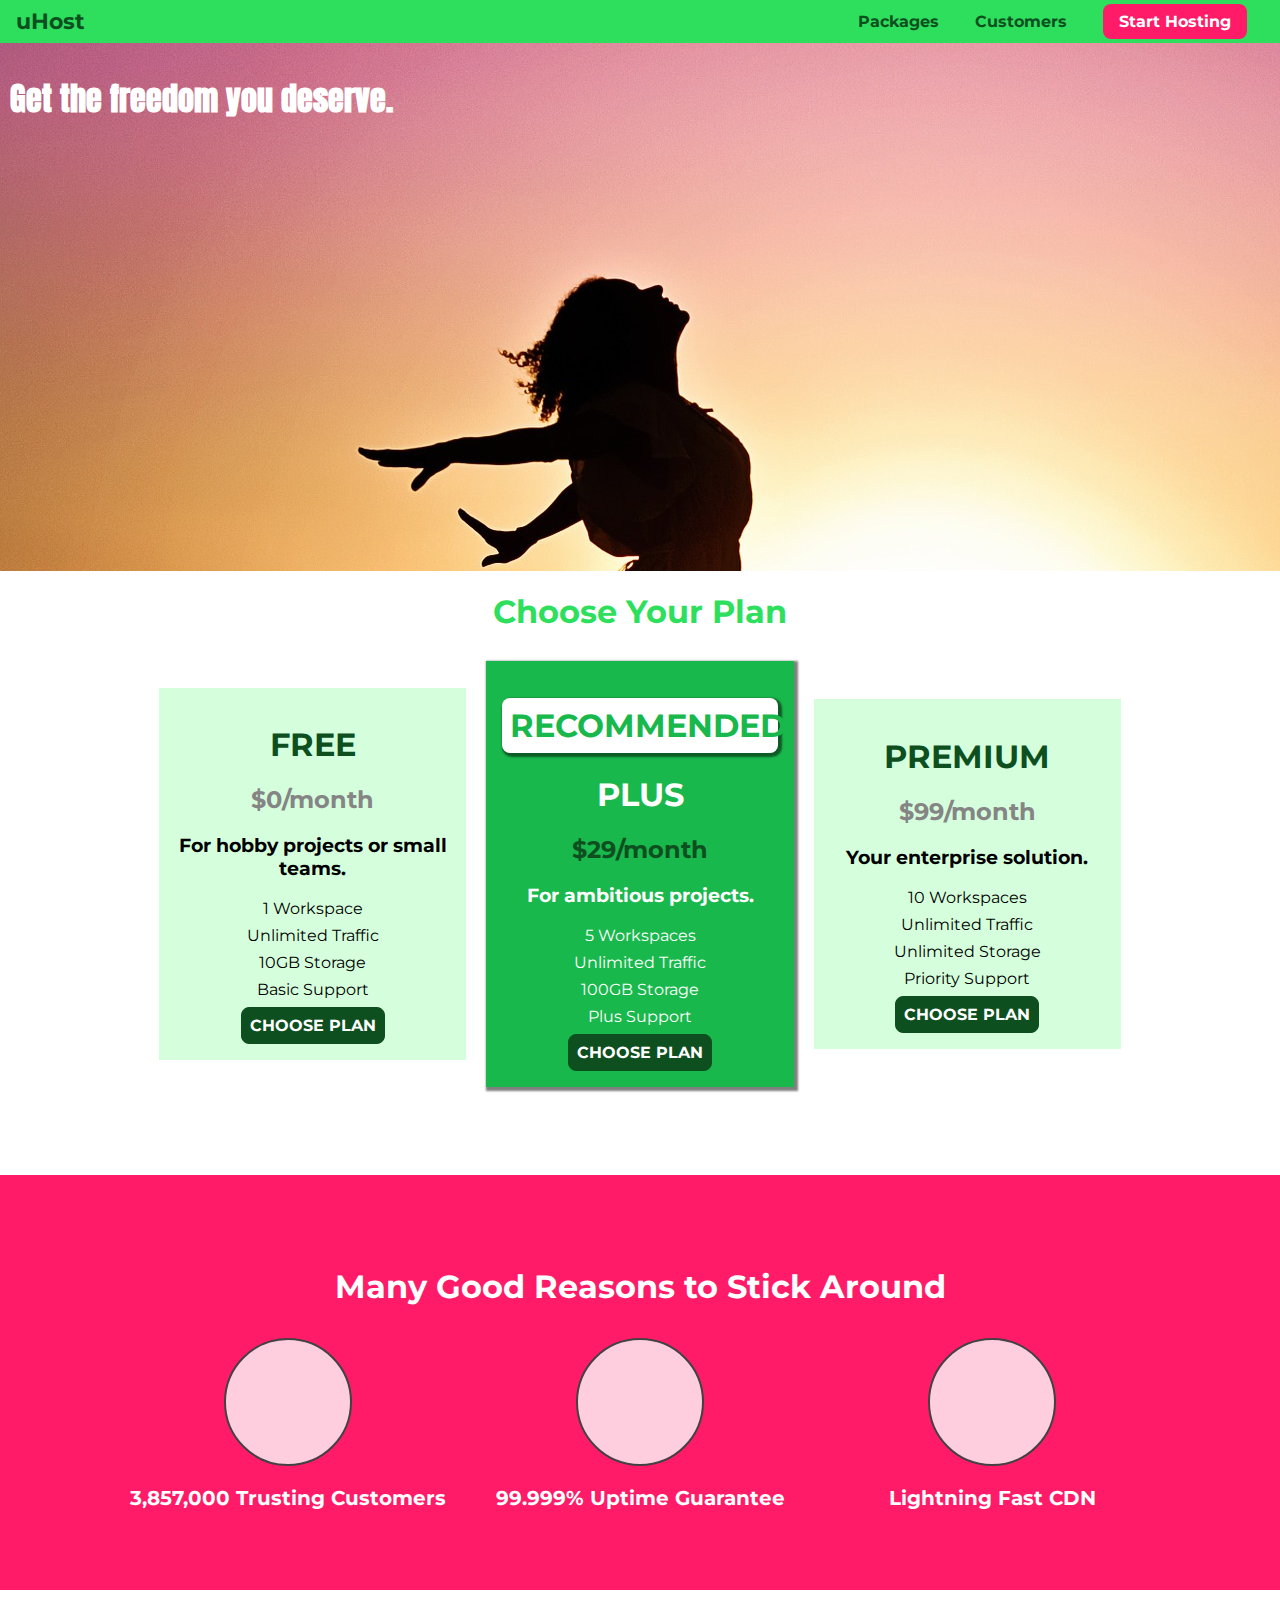
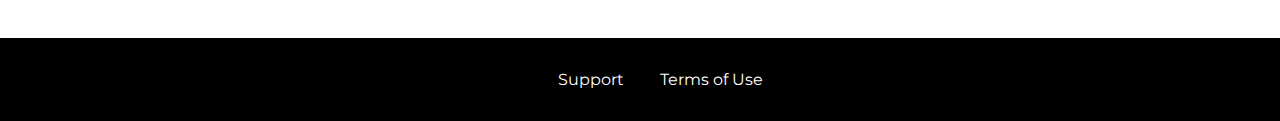
==== diving-deeper-02/index.html @ bc528eb3 "update" ====
<!DOCTYPE html>
<html lang="en">
  <head>
    <meta charset="UTF-8" />
    <meta http-equiv="X-UA-Compatible" content="ie=edge" />
    <title>uHost</title>
    <link rel="shortcut icon" href="favicon.png" />
    <link
      href="https://fonts.googleapis.com/css?family=Anton"
      rel="stylesheet"
    />
    <link
      href="https://fonts.googleapis.com/css?family=Montserrat:400,700"
      rel="stylesheet"
    />
    <link rel="stylesheet" href="shared.css" />
    <link rel="stylesheet" href="main.css" />
  </head>

  <body>
    <header class="main-header">
      <div>
        <a href="index.html" class="main-header__brand">
          uHost
        </a>
      </div>
      <nav class="main-nav">
        <ul class="main-nav__items">
          <li class="main-nav__item">
            <a href="packages/index.html">Packages</a>
          </li>
          <li class="main-nav__item">
            <a href="customers/index.html">Customers</a>
          </li class="main-nav__item">
          <li class="main-nav__item main-nav__item--cta">
            <a href="start-hosting/index.html">Start Hosting</a>
          </li>
        </ul>
      </nav>
    </header>

    <main>
      <section id="product-overview">
        <h1>Get the freedom you deserve.</h1>
      </section>
      <section id="plans">
        <h1 class="section-title">Choose Your Plan</h1>
        <div class="plan__list">
          <article class="plan">
              <h1 class="plan__title">FREE</h1>
              <h2 class="plan__price">$0/month</h2>
              <h3>For hobby projects or small teams.</h3>
              <ul class="plan__features">
                  <li class="plan__feature">1 Workspace</li>
                  <li class="plan__feature">Unlimited Traffic</li>
                  <li class="plan__feature">10GB Storage</li>
                  <li class="plan__feature">Basic Support</li>
              </ul>
              <div>
                  <button class="button">CHOOSE PLAN</button>
              </div>
          </article>
          <article class="plan plan--highlighted">
              <h1 class="plan__annotation">RECOMMENDED</h1>
              <h1 class="plan__title">PLUS</h1>
              <h2 class="plan__price">$29/month</h2>
              <h3>For ambitious projects.</h3>
              <ul class="plan__features">
                  <li class="plan__feature">5 Workspaces</li>
                  <li class="plan__feature">Unlimited Traffic</li>
                  <li class="plan__feature">100GB Storage</li>
                  <li class="plan__feature">Plus Support</li>
              </ul>
              <div>
                  <button class="button">CHOOSE PLAN</button>
              </div>
          </article>
          <article class="plan">
              <h1 class="plan__title">PREMIUM</h1>
              <h2 class="plan__price">$99/month</h2>
              <h3>Your enterprise solution.</h3>
              <ul class="plan__features">
                  <li class="plan__feature">10 Workspaces</li>
                  <li class="plan__feature">Unlimited Traffic</li>
                  <li class="plan__feature">Unlimited Storage</li>
                  <li class="plan__feature">Priority Support</li>
              </ul>
              <div>
                  <button class="button">CHOOSE PLAN</button>
              </div>
          </article>
      </div>
      </section>

      <section id="key-features">
        <h1 class="section-title">Many Good Reasons to Stick Around</h1>
        <ul class="key-feature__items">
            <li class="key-feature__item">
                <div class="key-feature__image">

                </div>
                <p class="key-feature__description">3,857,000 Trusting Customers</p>
            </li>
            <li class="key-feature__item">
                <div class="key-feature__image">

                </div>
                <p class="key-feature__description">99.999% Uptime Guarantee</p>
            </li>
            <li class="key-feature__item">
                <div class="key-feature__image">

                </div>
                <p class="key-feature__description">Lightning Fast CDN</p>
            </li>
        </ul>
    </section>
    </main>
    <footer class="main-footer">
      <nav>
          <ul class="main-footer__items">
              <li class="main-footer__item">
                  <a href="#">Support</a>
              </li>
              <li class="main-footer__item">
                  <a href="#">Terms of Use</a>
              </li>
          </ul>
      </nav>
  </footer>
  </body>
</html>
---- diving-deeper-02/shared.css ----
* {
  box-sizing: border-box;
}

body {
  font-family: "Montserrat", sans-serif;
  margin: 0;
}

.main-header {
  width: 100%;
  background: #2ddf5c;
  padding: 8px 16px;
}

.main-header > div {
  display: inline-block;
  vertical-align: middle;
}

.main-header__brand {
  color: #0e4f1f;
  text-decoration: none;
  font-weight: bold;
  font-size: 22px;
}

.main-nav {
  display: inline-block;
  text-align: right;
  width: calc(100% - 74px);
  vertical-align: middle;
}

.main-nav__items {
  margin: 0;
  padding: 0;
  list-style: none;
}

.main-nav__item {
  display: inline-block;
  margin: 0px 16px;
}

.main-nav__item a {
  text-decoration: none;
  color: #0e4f1f;
  font-weight: bold;
  padding: 3xp 0px;
}

.main-nav__item a:hover,
.main-nav__item a:active {
  color: white;
  border-bottom: 5px solid white;
}

.main-nav__item--cta a {
  color: white;
  background: #ff1b68;
  padding: 8px 16px;
  border-radius: 8px;
}

.main-nav__item--cta a:hover,
.main-nav__item--cta a:active {
  color: #ff1b68;
  background: white;
  border: none;
}

.main-footer {
  background: black;
  color: white;
  padding: 32px;
  margin-top: 48px;
}

.main-footer__items {
  margin: 0;
  list-style: none;
  text-align: center;
}

.main-footer__item {
  display: inline-block;
  margin: 0 16px;
}

.main-footer__item a {
  color: white;
  text-decoration: none;
}

.main-footer__item a:hover,
.main-footer__item a:active {
  color: #ccc;
}

.button {
  background: #0e4f1f;
  color: #fff;
  font: inherit;
  border: 1.5px solid #0e4f1f;
  padding: 8px;
  border-radius: 8px;
  font-weight: bold;
  cursor: pointer;
}

.button:hover,
.button:active {
  background: #fff;
  color: #0e4f1f;
}

.button:focus {
  outline: none;
}
---- diving-deeper-02/main.css ----
#product-overview {
  background: url("freedom.jpg");
  width: 100%;
  height: 528px;
  padding: 10px;
}

.section-title {
  color: #2ddf5c;
  text-align: center;
}

#product-overview h1 {
  color: white;
  font-family: "Anton", sans-serif;
}

.plan__list {
  width: 80%;
  margin: auto;
  text-align: center;
}

.plan {
  background: #d5ffdc;
  text-align: center;
  padding: 16px;
  margin: 8px;
  display: inline-block;
  width: 30%;
  vertical-align: middle;
}

.plan ul {
  list-style: none;
}

.plan--highlighted {
  background: #19b84c;
  color: white;
  box-shadow: 2px 2px 2px 2px rgba(0, 0, 0, 0.5);
}

.plan__annotation {
  background: white;
  color: #19b84c;
  padding: 8px;
  box-shadow: 2px 2px 2px 2px rgba(0, 0, 0, 0.5);
  border-radius: 8px;
}

.plan__title {
  color: #0e4f1f;
}

.plan__price {
  color: #858585;
}

.plan--highlighted .plan__title {
  color: #fff;
}

.plan--highlighted .plan__price {
  color: #0e4f1f;
}

.plan__features {
  list-style: none;
  margin: 0;
  padding: 0;
}

.plan__feature {
  margin: 8px 0px;
}

#key-features {
  background: #ff1b68;
  margin-top: 80px;
  padding: 60px;
}

#key-features > .section-title {
  color: white;
  margin: 32px;
}

.key-feature__items {
  list-style: none;
  margin: 0;
  padding: 0;
  text-align: center;
}

.key-feature__item {
  display: inline-block;
  width: 30%;
  vertical-align: top;
}

.key-feature__image {
  background: #ffcede;
  width: 128px;
  height: 128px;
  border: 2px solid #424242;
  border-radius: 50%;
  margin: 0 auto;
}

.key-feature__description {
  text-align: center;
  font-weight: bold;
  color: #fff;
  font-size: 20px;
}

/* h1 {
    font-family: sans-serif;
} */
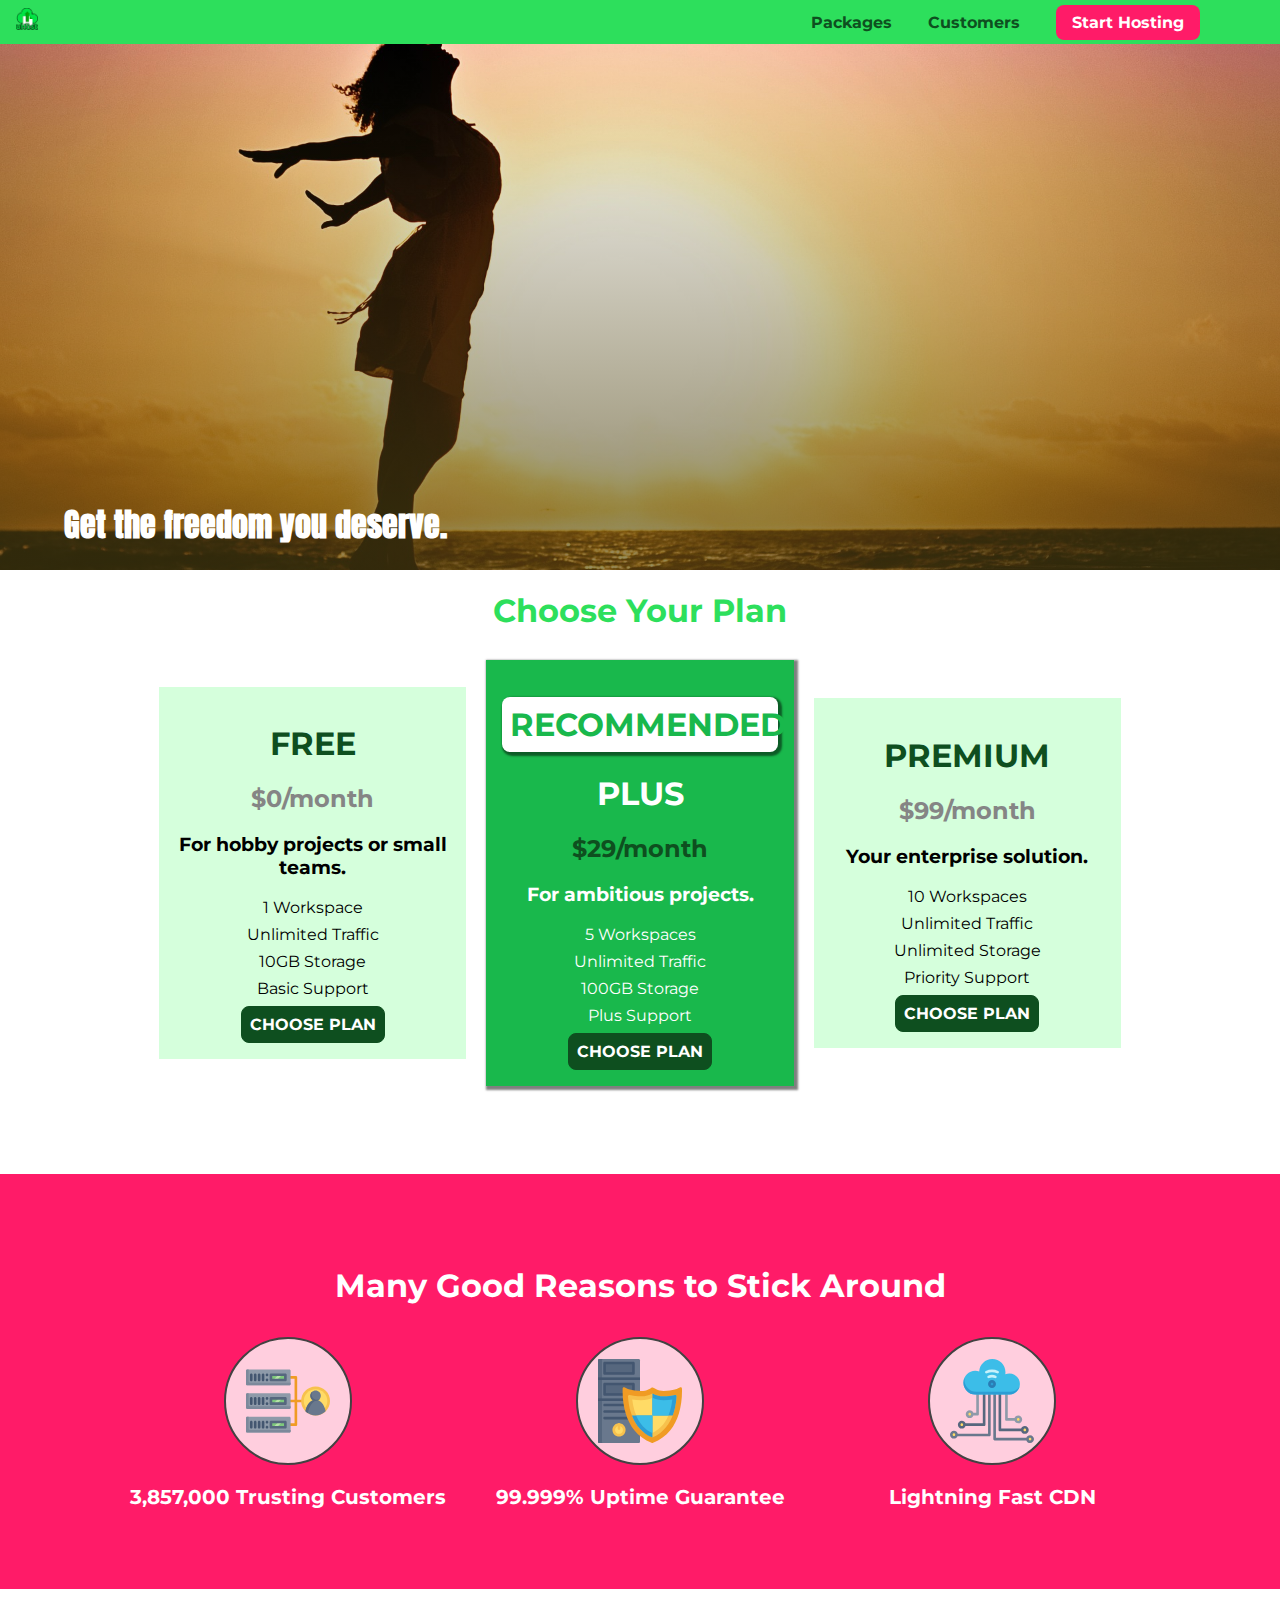
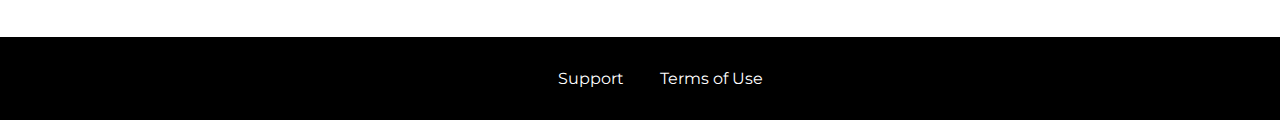
==== commit 4cd8a2f6: "add customers page" ====
--- a/diving-deeper-02/index.html
+++ b/diving-deeper-02/index.html
@@ -21,7 +21,7 @@
     <header class="main-header">
       <div>
         <a href="index.html" class="main-header__brand">
-          uHost
+          <img src="images/uhost-icon.png" alt="uHost - Your favorite hosting compary">
         </a>
       </div>
       <nav class="main-nav">
@@ -97,19 +97,183 @@
         <ul class="key-feature__items">
             <li class="key-feature__item">
                 <div class="key-feature__image">
-
+                        <svg viewBox="0 0 512 512">
+                                <path style="fill:#F09B24;" d="M344,248h-32V112c0-4.418-3.582-8-8-8h-40c-4.418,0-8,3.582-8,8s3.582,8,8,8h32v128h-32  c-4.418,0-8,3.582-8,8s3.582,8,8,8h32v128h-32c-4.418,0-8,3.582-8,8s3.582,8,8,8h40c4.418,0,8-3.582,8-8V264h32c4.418,0,8-3.582,8-8  S348.418,248,344,248z"
+                                />
+                                <path style="fill:#8E9AA9;" d="M264,64H8c-4.418,0-8,3.582-8,8v80c0,4.418,3.582,8,8,8h256c4.418,0,8-3.582,8-8V72  C272,67.582,268.418,64,264,64z"
+                                />
+                                <path style="fill:#7C899B;" d="M24,144c-4.418,0-8-3.582-8-8V64H8c-4.418,0-8,3.582-8,8v80c0,4.418,3.582,8,8,8h256  c4.418,0,8-3.582,8-8v-8H24z"
+                                />
+                                <rect x="152" y="96" style="fill:#B8E3A8;" width="88" height="32" />
+                                <g>
+                                    <polygon style="fill:#7EC97D;" points="152,96 152,128 166,128 198,96  " />
+                                    <polygon style="fill:#7EC97D;" points="220,96 188,128 240,128 240,96  " />
+                                </g>
+                                <path style="fill:#56677E;" d="M240,136h-88c-4.418,0-8-3.582-8-8V96c0-4.418,3.582-8,8-8h88c4.418,0,8,3.582,8,8v32  C248,132.418,244.418,136,240,136z M160,120h72v-16h-72V120z"
+                                />
+                                <g>
+                                    <path style="fill:#435670;" d="M32,136c-4.418,0-8-3.582-8-8V96c0-4.418,3.582-8,8-8s8,3.582,8,8v32C40,132.418,36.418,136,32,136z   "
+                                    />
+                                    <path style="fill:#435670;" d="M56,136c-4.418,0-8-3.582-8-8V96c0-4.418,3.582-8,8-8s8,3.582,8,8v32C64,132.418,60.418,136,56,136z   "
+                                    />
+                                    <path style="fill:#435670;" d="M80,136c-4.418,0-8-3.582-8-8V96c0-4.418,3.582-8,8-8s8,3.582,8,8v32C88,132.418,84.418,136,80,136z   "
+                                    />
+                                    <path style="fill:#435670;" d="M104,136c-4.418,0-8-3.582-8-8V96c0-4.418,3.582-8,8-8s8,3.582,8,8v32   C112,132.418,108.418,136,104,136z"
+                                    />
+                                    <path style="fill:#435670;" d="M128,105c-4.418,0-8-3.582-8-8v-1c0-4.418,3.582-8,8-8s8,3.582,8,8v1   C136,101.418,132.418,105,128,105z"
+                                    />
+                                    <path style="fill:#435670;" d="M128,136c-4.418,0-8-3.582-8-8v-1c0-4.418,3.582-8,8-8s8,3.582,8,8v1   C136,132.418,132.418,136,128,136z"
+                                    />
+                                </g>
+                                <path style="fill:#8E9AA9;" d="M264,208H8c-4.418,0-8,3.582-8,8v80c0,4.418,3.582,8,8,8h256c4.418,0,8-3.582,8-8v-80  C272,211.582,268.418,208,264,208z"
+                                />
+                                <path style="fill:#7C899B;" d="M24,288c-4.418,0-8-3.582-8-8v-72H8c-4.418,0-8,3.582-8,8v80c0,4.418,3.582,8,8,8h256  c4.418,0,8-3.582,8-8v-8H24z"
+                                />
+                                <rect x="152" y="240" style="fill:#B8E3A8;" width="88" height="32" />
+                                <g>
+                                    <polygon style="fill:#7EC97D;" points="152,240 152,272 166,272 198,240  " />
+                                    <polygon style="fill:#7EC97D;" points="220,240 188,272 240,272 240,240  " />
+                                </g>
+                                <path style="fill:#56677E;" d="M240,280h-88c-4.418,0-8-3.582-8-8v-32c0-4.418,3.582-8,8-8h88c4.418,0,8,3.582,8,8v32  C248,276.418,244.418,280,240,280z M160,264h72v-16h-72V264z"
+                                />
+                                <g>
+                                    <path style="fill:#435670;" d="M32,280c-4.418,0-8-3.582-8-8v-32c0-4.418,3.582-8,8-8s8,3.582,8,8v32C40,276.418,36.418,280,32,280   z"
+                                    />
+                                    <path style="fill:#435670;" d="M56,280c-4.418,0-8-3.582-8-8v-32c0-4.418,3.582-8,8-8s8,3.582,8,8v32C64,276.418,60.418,280,56,280   z"
+                                    />
+                                    <path style="fill:#435670;" d="M80,280c-4.418,0-8-3.582-8-8v-32c0-4.418,3.582-8,8-8s8,3.582,8,8v32C88,276.418,84.418,280,80,280   z"
+                                    />
+                                    <path style="fill:#435670;" d="M104,280c-4.418,0-8-3.582-8-8v-32c0-4.418,3.582-8,8-8s8,3.582,8,8v32   C112,276.418,108.418,280,104,280z"
+                                    />
+                                    <path style="fill:#435670;" d="M128,249c-4.418,0-8-3.582-8-8v-1c0-4.418,3.582-8,8-8s8,3.582,8,8v1   C136,245.418,132.418,249,128,249z"
+                                    />
+                                    <path style="fill:#435670;" d="M128,280c-4.418,0-8-3.582-8-8v-1c0-4.418,3.582-8,8-8s8,3.582,8,8v1   C136,276.418,132.418,280,128,280z"
+                                    />
+                                </g>
+                                <path style="fill:#8E9AA9;" d="M264,352H8c-4.418,0-8,3.582-8,8v80c0,4.418,3.582,8,8,8h256c4.418,0,8-3.582,8-8v-80  C272,355.582,268.418,352,264,352z"
+                                />
+                                <path style="fill:#7C899B;" d="M24,432c-4.418,0-8-3.582-8-8v-72H8c-4.418,0-8,3.582-8,8v80c0,4.418,3.582,8,8,8h256  c4.418,0,8-3.582,8-8v-8H24z"
+                                />
+                                <rect x="152" y="384" style="fill:#B8E3A8;" width="88" height="32" />
+                                <g>
+                                    <polygon style="fill:#7EC97D;" points="152,384 152,416 166,416 198,384  " />
+                                    <polygon style="fill:#7EC97D;" points="220,384 188,416 240,416 240,384  " />
+                                </g>
+                                <path style="fill:#56677E;" d="M240,424h-88c-4.418,0-8-3.582-8-8v-32c0-4.418,3.582-8,8-8h88c4.418,0,8,3.582,8,8v32  C248,420.418,244.418,424,240,424z M160,408h72v-16h-72V408z"
+                                />
+                                <g>
+                                    <path style="fill:#435670;" d="M32,424c-4.418,0-8-3.582-8-8v-32c0-4.418,3.582-8,8-8s8,3.582,8,8v32C40,420.418,36.418,424,32,424   z"
+                                    />
+                                    <path style="fill:#435670;" d="M56,424c-4.418,0-8-3.582-8-8v-32c0-4.418,3.582-8,8-8s8,3.582,8,8v32C64,420.418,60.418,424,56,424   z"
+                                    />
+                                    <path style="fill:#435670;" d="M80,424c-4.418,0-8-3.582-8-8v-32c0-4.418,3.582-8,8-8s8,3.582,8,8v32C88,420.418,84.418,424,80,424   z"
+                                    />
+                                    <path style="fill:#435670;" d="M104,424c-4.418,0-8-3.582-8-8v-32c0-4.418,3.582-8,8-8s8,3.582,8,8v32   C112,420.418,108.418,424,104,424z"
+                                    />
+                                    <path style="fill:#435670;" d="M128,393c-4.418,0-8-3.582-8-8v-1c0-4.418,3.582-8,8-8s8,3.582,8,8v1   C136,389.418,132.418,393,128,393z"
+                                    />
+                                    <path style="fill:#435670;" d="M128,424c-4.418,0-8-3.582-8-8v-1c0-4.418,3.582-8,8-8s8,3.582,8,8v1   C136,420.418,132.418,424,128,424z"
+                                    />
+                                </g>
+                                <path style="fill:#F7C14D;" d="M424,168c-48.523,0-88,39.477-88,88s39.477,88,88,88s88-39.477,88-88S472.523,168,424,168z" />
+                                <path style="fill:#FFDB66;" d="M424,184c-39.701,0-72,32.299-72,72s32.299,72,72,72s72-32.299,72-72S463.701,184,424,184z" />
+                                <path style="fill:#69788D;" d="M484.893,314.16C476.393,274.588,451.922,248,424,248s-52.393,26.588-60.893,66.16  c-0.605,2.82,0.354,5.749,2.511,7.664C381.731,336.124,402.465,344,424,344s42.269-7.876,58.381-22.176  C484.539,319.909,485.498,316.98,484.893,314.16z"
+                                />
+                                <path style="fill:#56677E;" d="M434.053,249.171C430.768,248.403,427.411,248,424,248c-27.922,0-52.393,26.588-60.893,66.16  c-0.605,2.82,0.354,5.749,2.511,7.664c3.383,3.002,6.979,5.703,10.734,8.125C384.904,286.243,407.373,255.378,434.053,249.171z"
+                                />
+                                <path style="fill:#69788D;" d="M424,192c-17.645,0-32,14.355-32,32s14.355,32,32,32s32-14.355,32-32S441.645,192,424,192z" />
+                                <path style="fill:#56677E;" d="M432,248c-17.645,0-32-14.355-32-32c0-6.783,2.128-13.076,5.742-18.258  C397.444,203.53,392,213.138,392,224c0,17.645,14.355,32,32,32c10.862,0,20.471-5.444,26.258-13.742  C445.076,245.872,438.783,248,432,248z"
+                                />
+    
+                            </svg>    
                 </div>
                 <p class="key-feature__description">3,857,000 Trusting Customers</p>
             </li>
             <li class="key-feature__item">
                 <div class="key-feature__image">
-
+                        <svg viewBox="0 0 512 512">
+                                <path style="fill:#69788D;" d="M248,0H8C3.582,0,0,3.582,0,8v496c0,4.418,3.582,8,8,8h240c4.418,0,8-3.582,8-8V8  C256,3.582,252.418,0,248,0z"
+                                />
+                                <path style="fill:#56677E;" d="M24,504V8c0-4.418,3.582-8,8-8H8C3.582,0,0,3.582,0,8v496c0,4.418,3.582,8,8,8h24  C27.582,512,24,508.418,24,504z"
+                                />
+                                <g>
+                                    <rect x="0" y="112" style="fill:#435670;" width="256" height="16" />
+                                    <rect x="0" y="240" style="fill:#435670;" width="256" height="16" />
+                                </g>
+                                <path style="fill:#F7C14D;" d="M128,392c-22.056,0-40,17.944-40,40s17.944,40,40,40s40-17.944,40-40S150.056,392,128,392z" />
+                                <path style="fill:#FFDB66;" d="M128,408c-13.233,0-24,10.767-24,24s10.767,24,24,24s24-10.767,24-24S141.233,408,128,408z" />
+                                <path style="fill:#F7C14D;" d="M128,392c-2.739,0-5.414,0.278-8,0.805V424c0,4.418,3.582,8,8,8c4.418,0,8-3.582,8-8v-31.195  C133.414,392.278,130.739,392,128,392z"
+                                />
+                                <g>
+                                    <path style="fill:#435670;" d="M216,288H40c-4.418,0-8-3.582-8-8s3.582-8,8-8h176c4.418,0,8,3.582,8,8S220.418,288,216,288z"
+                                    />
+                                    <path style="fill:#435670;" d="M216,328H40c-4.418,0-8-3.582-8-8s3.582-8,8-8h176c4.418,0,8,3.582,8,8S220.418,328,216,328z"
+                                    />
+                                    <path style="fill:#435670;" d="M216,368H40c-4.418,0-8-3.582-8-8s3.582-8,8-8h176c4.418,0,8,3.582,8,8S220.418,368,216,368z"
+                                    />
+                                    <path style="fill:#435670;" d="M216,16H40c-4.418,0-8,3.582-8,8v64c0,4.418,3.582,8,8,8h176c4.418,0,8-3.582,8-8V24   C224,19.582,220.418,16,216,16z"
+                                    />
+                                </g>
+                                <rect x="48" y="32" style="fill:#56677E;" width="160" height="48" />
+                                <path style="fill:#435670;" d="M216,144H40c-4.418,0-8,3.582-8,8v64c0,4.418,3.582,8,8,8h176c4.418,0,8-3.582,8-8v-64  C224,147.582,220.418,144,216,144z"
+                                />
+                                <rect x="48" y="160" style="fill:#56677E;" width="160" height="48" />
+                                <path style="fill:#F09B24;" d="M511.747,180.237c-0.194-6.537-8.107-10.107-13.135-5.894c-5.6,4.693-42.904,21.282-98.514,21.282  c-33.45,0-64.625-20.999-64.929-21.206c-2.9-1.991-6.764-1.85-9.512,0.346c-2.677,2.135-27.201,20.86-63.793,20.86  c-55.607,0-92.914-16.589-98.515-21.282c-5.028-4.211-12.941-0.645-13.135,5.894c-1.634,54.834,4.655,105.941,18.693,151.903  c12.096,39.604,29.759,74.047,52.497,102.373c27.538,34.304,62.743,59.882,104.66,76.045c3.069,1.918,6.757,1.921,9.83,0  c41.917-16.163,77.122-41.741,104.66-76.045c22.738-28.326,40.401-62.77,52.497-102.373  C507.092,286.179,513.381,235.071,511.747,180.237z"
+                                />
+                                <path style="fill:#F7C14D;" d="M476.21,221.226c-1.953-1.631-4.568-2.235-7.036-1.628c-21.686,5.327-44.926,8.028-69.075,8.028  c-25.926,0-49.633-8.975-64.955-16.504c-2.307-1.134-5.016-1.091-7.284,0.116c-14.059,7.477-36.919,16.388-65.994,16.388  c-24.153,0-47.394-2.701-69.075-8.028c-5.155-1.268-10.221,2.966-9.894,8.261c2.077,33.693,7.668,65.635,16.616,94.935  c22.774,74.565,66.139,126.334,128.888,153.868c2.032,0.891,4.397,0.891,6.43,0c61.777-27.107,104.716-78.876,127.62-153.868  c8.948-29.3,14.539-61.241,16.616-94.935C479.224,225.319,478.163,222.856,476.21,221.226z"
+                                />
+                                <path style="fill:#FFDB66;" d="M331.609,451.727c-52.604-25.289-89.304-70.987-109.144-135.944  c-6.532-21.39-11.162-44.336-13.82-68.447c17.133,2.852,34.952,4.291,53.22,4.291c29.394,0,53.376-7.793,69.978-15.561  c17.44,7.736,41.656,15.561,68.256,15.561c18.267,0,36.085-1.439,53.219-4.291c-2.659,24.112-7.288,47.06-13.82,68.448  C419.545,381.108,383.27,426.805,331.609,451.727z"
+                                />
+                                <g>
+                                    <path style="fill:#2C9DD4;" d="M479.066,227.858c0.157-2.539-0.903-5.002-2.856-6.633s-4.568-2.235-7.036-1.628   c-21.686,5.327-44.926,8.028-69.075,8.028c-25.926,0-49.633-8.975-64.955-16.504c-1.057-0.52-2.2-0.78-3.345-0.806l-0.072,133.351   h123.601c2.556-6.746,4.933-13.702,7.123-20.874C471.398,293.493,476.989,261.552,479.066,227.858z"
+                                    />
+                                    <path style="fill:#2C9DD4;" d="M206.658,343.667c24.153,63.42,65.028,108.108,121.743,132.995c1.031,0.452,2.147,0.673,3.263,0.666   l0.063-133.661H206.658z"
+                                    />
+                                </g>
+                                <g>
+                                    <path style="fill:#3CBDE8;" d="M439.497,315.783c6.532-21.389,11.161-44.336,13.82-68.448c-17.134,2.852-34.952,4.291-53.219,4.291   c-26.6,0-50.815-7.824-68.256-15.561l-0.116,107.601h97.758C433.179,334.807,436.524,325.518,439.497,315.783z"
+                                    />
+                                    <path style="fill:#3CBDE8;" d="M232.523,343.667c21.144,50.298,54.363,86.56,99.087,108.06l0.117-108.06H232.523z" />
+                                </g>
+                            </svg>
                 </div>
                 <p class="key-feature__description">99.999% Uptime Guarantee</p>
             </li>
             <li class="key-feature__item">
                 <div class="key-feature__image">
-
+                        <svg viewBox="0 0 512 512">
+                                <path style="fill:#8E9AA9;" d="M168,200c-4.418,0-8,3.582-8,8v120h-17.376c-3.302-9.311-12.194-16-22.624-16  c-13.234,0-24,10.767-24,24s10.766,24,24,24c10.429,0,19.321-6.689,22.624-16H168c4.418,0,8-3.582,8-8V208  C176,203.582,172.418,200,168,200z"
+                                />
+                                <path style="fill:#FFDB66;" d="M120,328c-4.411,0-8,3.589-8,8s3.589,8,8,8s8-3.589,8-8S124.411,328,120,328z" />
+                                <path style="fill:#56677E;" d="M208,200c-4.418,0-8,3.582-8,8v184H94.624C91.322,382.689,82.43,376,72,376  c-13.234,0-24,10.767-24,24s10.766,24,24,24c10.429,0,19.321-6.689,22.624-16H208c4.418,0,8-3.582,8-8V208  C216,203.582,212.418,200,208,200z"
+                                />
+                                <path style="fill:#FFDB66;" d="M72,392c-4.411,0-8,3.589-8,8s3.589,8,8,8s8-3.589,8-8S76.411,392,72,392z" />
+                                <path style="fill:#69788D;" d="M240,208c-4.418,0-8,3.582-8,8v239H47.24c-2.671-10.34-12.078-18-23.24-18c-13.234,0-24,10.767-24,24  s10.766,24,24,24c9.666,0,18.009-5.747,21.809-14H240c4.418,0,8-3.582,8-8V216C248,211.582,244.418,208,240,208z"
+                                />
+                                <path style="fill:#FFDB66;" d="M24,453c-4.411,0-8,3.589-8,8s3.589,8,8,8s8-3.589,8-8S28.411,453,24,453z" />
+                                <path style="fill:#69788D;" d="M488,464c-10.429,0-19.321,6.689-22.624,16H280V208c0-4.418-3.582-8-8-8s-8,3.582-8,8v280  c0,4.418,3.582,8,8,8h193.376c3.302,9.311,12.194,16,22.624,16c13.234,0,24-10.767,24-24S501.234,464,488,464z"
+                                />
+                                <path style="fill:#FFDB66;" d="M488,480c-4.411,0-8,3.589-8,8s3.589,8,8,8s8-3.589,8-8S492.411,480,488,480z" />
+                                <path style="fill:#56677E;" d="M456,408c-10.429,0-19.321,6.689-22.624,16H312V208c0-4.418-3.582-8-8-8s-8,3.582-8,8v224  c0,4.418,3.582,8,8,8h129.376c3.302,9.311,12.194,16,22.624,16c13.234,0,24-10.767,24-24S469.234,408,456,408z"
+                                />
+                                <path style="fill:#FFDB66;" d="M456,424c-4.411,0-8,3.589-8,8s3.589,8,8,8s8-3.589,8-8S460.411,424,456,424z" />
+                                <path style="fill:#8E9AA9;" d="M416,344c-10.429,0-19.321,6.689-22.624,16H352V208c0-4.418-3.582-8-8-8s-8,3.582-8,8v160  c0,4.418,3.582,8,8,8h49.376c3.302,9.311,12.194,16,22.624,16c13.234,0,24-10.767,24-24S429.234,344,416,344z"
+                                />
+                                <path style="fill:#FFDB66;" d="M416,360c-4.411,0-8,3.589-8,8s3.589,8,8,8s8-3.589,8-8S420.411,360,416,360z" />
+                                <path style="fill:#3CBDE8;" d="M362,88c-8.741,0-17.231,1.751-25.06,5.085C337.646,88.797,338,84.43,338,80  c0-44.112-35.888-80-80-80c-42.823,0-77.895,33.816-79.909,76.149C170.393,73.415,162.244,72,154,72c-39.701,0-72,32.299-72,72  s32.299,72,72,72h208c35.29,0,64-28.71,64-64S397.29,88,362,88z"
+                                />
+                                <path style="fill:#2C9DD4;" d="M368,200H160c-39.701,0-72-32.299-72-72c0-5.863,0.721-11.559,2.05-17.019  C84.918,120.88,82,132.102,82,144c0,39.701,32.299,72,72,72h208c30.389,0,55.88-21.296,62.379-49.743  C413.565,186.327,392.352,200,368,200z"
+                                />
+                                <path style="fill:#2A7DB5;" d="M256,128c-13.234,0-24,10.767-24,24s10.766,24,24,24c13.233,0,24-10.767,24-24S269.233,128,256,128z"
+                                />
+                                <path style="fill:#2C9DD4;" d="M256,144c-4.411,0-8,3.589-8,8s3.589,8,8,8c4.411,0,8-3.589,8-8S260.411,144,256,144z" />
+                                <g>
+                                    <path style="fill:#C5F1FA;" d="M221.755,87.695c-2.994,0-5.864-1.688-7.233-4.572c-1.894-3.991-0.194-8.763,3.798-10.657   C230.157,66.849,242.834,64,256,64c13.166,0,25.844,2.849,37.68,8.466c3.992,1.895,5.692,6.666,3.798,10.657   s-6.666,5.692-10.657,3.798C277.144,82.328,266.774,80,256,80c-10.774,0-21.144,2.328-30.821,6.921   C224.072,87.446,222.904,87.695,221.755,87.695z"
+                                    />
+                                    <path style="fill:#C5F1FA;" d="M276.545,116.618c-1.148,0-2.316-0.249-3.424-0.774C267.745,113.293,261.985,112,256,112   c-5.985,0-11.745,1.293-17.121,3.844c-3.991,1.895-8.763,0.192-10.657-3.798c-1.894-3.992-0.193-8.764,3.798-10.657   C239.557,97.813,247.625,96,256,96c8.376,0,16.444,1.813,23.98,5.389c3.991,1.894,5.692,6.665,3.798,10.657   C282.41,114.93,279.539,116.618,276.545,116.618z"
+                                    />
+                                </g>
+                            </svg>
                 </div>
                 <p class="key-feature__description">Lightning Fast CDN</p>
             </li>
--- a/diving-deeper-02/shared.css
+++ b/diving-deeper-02/shared.css
@@ -9,8 +9,12 @@
 
 .main-header {
   width: 100%;
+  position: fixed;
   background: #2ddf5c;
   padding: 8px 16px;
+  z-index: 1;
+  top: 0px;
+  right: 0px;
 }
 
 .main-header > div {
@@ -23,6 +27,10 @@
   text-decoration: none;
   font-weight: bold;
   font-size: 22px;
+}
+
+.main-header__brand img {
+  height: 22px;
 }
 
 .main-nav {
--- a/diving-deeper-02/main.css
+++ b/diving-deeper-02/main.css
@@ -1,8 +1,29 @@
 #product-overview {
-  background: url("freedom.jpg");
+  margin-top: 42px;
+  background: linear-gradient(to top, rgba(80, 68, 18, 0.6) 10%, transparent),
+    url("images/freedom.jpg") center / cover no-repeat border-box, #ff1b68;
+  /*background-image: url("images/freedom.jpg");
+  background-size: cover;
+  background-repeat: no-repeat;
+  background-position: center;
+  background-origin: border-box;*/
+  /*background-image: linear-gradient(
+    180deg,
+    red 70%,
+    blue 90%,
+    rgba(0, 0, 0, 0.5)
+  );*/
+  /*background: radial-gradient(
+    ellipse farthest-corner at 20% 50%,
+    red,
+    blue 70%,
+    green
+  );*/
+
   width: 100%;
   height: 528px;
   padding: 10px;
+  position: relative;
 }
 
 .section-title {
@@ -13,6 +34,9 @@
 #product-overview h1 {
   color: white;
   font-family: "Anton", sans-serif;
+  position: absolute;
+  left: 5%;
+  bottom: 0%;
 }
 
 .plan__list {
@@ -105,7 +129,8 @@
   height: 128px;
   border: 2px solid #424242;
   border-radius: 50%;
-  margin: 0 auto;
+  margin: auto;
+  padding: 20px;
 }
 
 .key-feature__description {
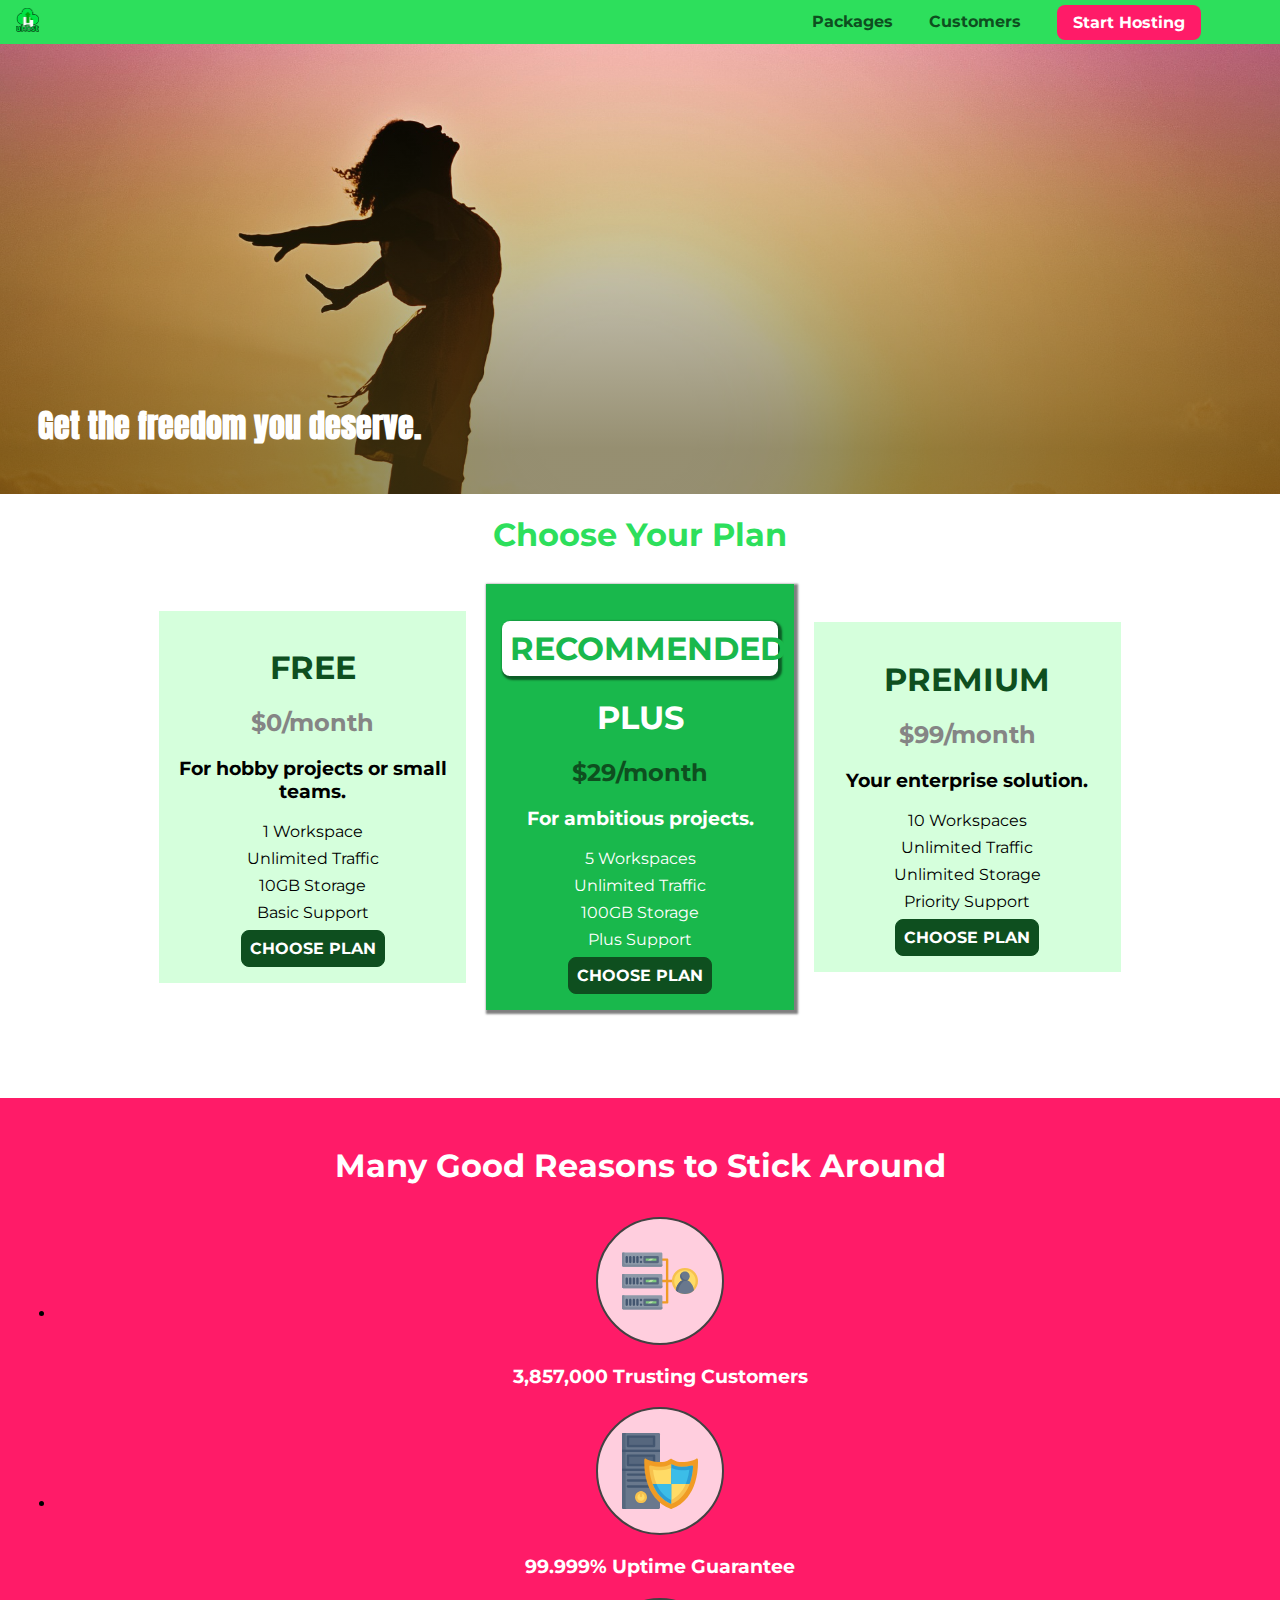
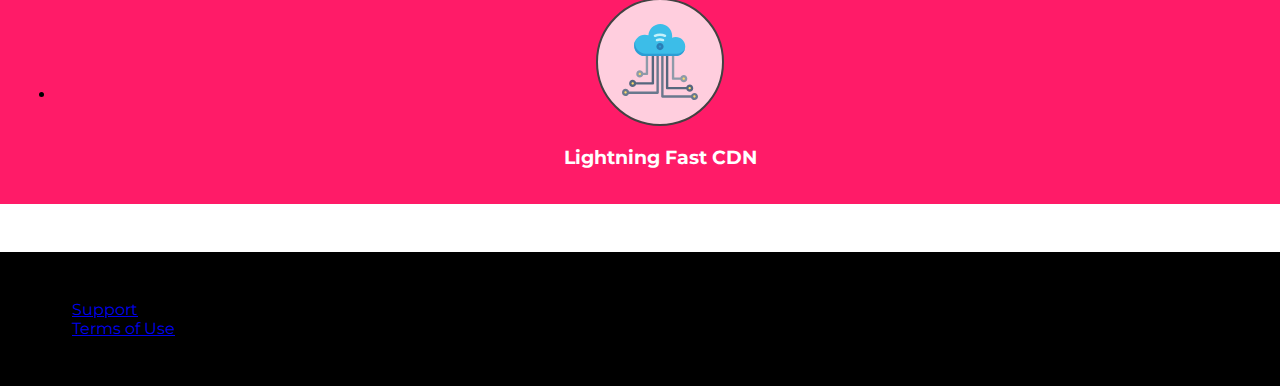
==== commit 1217f13c: "fix units" ====
--- a/diving-deeper-02/index.html
+++ b/diving-deeper-02/index.html
@@ -18,6 +18,7 @@
   </head>
 
   <body>
+        <div class="backdrop"></div>
     <header class="main-header">
       <div>
         <a href="index.html" class="main-header__brand">
--- a/diving-deeper-02/shared.css
+++ b/diving-deeper-02/shared.css
@@ -7,14 +7,25 @@
   margin: 0;
 }
 
+.backdrop {
+  position: fixed;
+  display: none;
+  top: 0;
+  left: 0;
+  z-index: 100;
+  width: 100vw; /*vmin or vmax - smaller or bigger viewport unit*/
+  height: 100vh;
+  background: rgba(0, 0, 0, 0.5);
+}
+
 .main-header {
   width: 100%;
   position: fixed;
+  top: 0;
+  left: 0;
   background: #2ddf5c;
-  padding: 8px 16px;
+  padding: 0.5rem 1rem;
   z-index: 1;
-  top: 0px;
-  right: 0px;
 }
 
 .main-header > div {
@@ -26,11 +37,15 @@
   color: #0e4f1f;
   text-decoration: none;
   font-weight: bold;
-  font-size: 22px;
+  font-size: 1.5rem;
+  height: 1.5rem;
+  /* width: 20px; */
+  display: inline-block;
 }
 
 .main-header__brand img {
-  height: 22px;
+  height: 100%;
+  /* width: 100%; */
 }
 
 .main-nav {
@@ -48,14 +63,14 @@
 
 .main-nav__item {
   display: inline-block;
-  margin: 0px 16px;
+  margin: 0 1rem;
 }
 
 .main-nav__item a {
   text-decoration: none;
   color: #0e4f1f;
   font-weight: bold;
-  padding: 3xp 0px;
+  padding: 0.2rem 0;
 }
 
 .main-nav__item a:hover,
@@ -67,7 +82,7 @@
 .main-nav__item--cta a {
   color: white;
   background: #ff1b68;
-  padding: 8px 16px;
+  padding: 0.5rem 1rem;
   border-radius: 8px;
 }
 
@@ -80,38 +95,38 @@
 
 .main-footer {
   background: black;
-  color: white;
-  padding: 32px;
-  margin-top: 48px;
+  padding: 2rem;
+  margin-top: 3rem;
 }
 
-.main-footer__items {
+.main-footer__links {
+  list-style: none;
   margin: 0;
-  list-style: none;
+  padding: 0;
   text-align: center;
 }
 
-.main-footer__item {
+.main-footer__link {
   display: inline-block;
-  margin: 0 16px;
+  margin: 0 1rem;
 }
 
-.main-footer__item a {
+.main-footer__link a {
   color: white;
   text-decoration: none;
 }
 
-.main-footer__item a:hover,
-.main-footer__item a:active {
+.main-footer__link a:hover,
+.main-footer__link a:active {
   color: #ccc;
 }
 
 .button {
   background: #0e4f1f;
-  color: #fff;
+  color: white;
   font: inherit;
   border: 1.5px solid #0e4f1f;
-  padding: 8px;
+  padding: 0.5rem;
   border-radius: 8px;
   font-weight: bold;
   cursor: pointer;
@@ -119,7 +134,7 @@
 
 .button:hover,
 .button:active {
-  background: #fff;
+  background: white;
   color: #0e4f1f;
 }
 
--- a/diving-deeper-02/main.css
+++ b/diving-deeper-02/main.css
@@ -1,28 +1,19 @@
 #product-overview {
-  margin-top: 42px;
-  background: linear-gradient(to top, rgba(80, 68, 18, 0.6) 10%, transparent),
-    url("images/freedom.jpg") center / cover no-repeat border-box, #ff1b68;
-  /*background-image: url("images/freedom.jpg");
-  background-size: cover;
-  background-repeat: no-repeat;
-  background-position: center;
-  background-origin: border-box;*/
-  /*background-image: linear-gradient(
-    180deg,
-    red 70%,
-    blue 90%,
-    rgba(0, 0, 0, 0.5)
-  );*/
-  /*background: radial-gradient(
-    ellipse farthest-corner at 20% 50%,
-    red,
-    blue 70%,
-    green
-  );*/
-
-  width: 100%;
-  height: 528px;
-  padding: 10px;
+  background: linear-gradient(to top, #50441299 10%, transparent),
+    url("images/freedom.jpg") left 10% bottom 80% / cover no-repeat border-box,
+    #ff1b68;
+  /* background-image: url("freedom.jpg");
+    background-size: cover;
+    background-position: left 10% bottom 20%; */
+  /* background-repeat: no-repeat;
+    background-origin: border-box;
+    background-clip: border-box; */
+  /* background-image: linear-gradient(180deg, red 70%, blue 60%, rgba(0,0,0,0.5)); */
+  /* background-image: radial-gradient(ellipse farthest-corner at 20% 50%, red, blue 70%, green); */
+  width: 100vw;
+  height: 50vh;
+  margin-top: 2.75rem;
+  /* border: 5px dashed red; */
   position: relative;
 }
 
@@ -35,8 +26,8 @@
   color: white;
   font-family: "Anton", sans-serif;
   position: absolute;
-  left: 5%;
-  bottom: 0%;
+  bottom: 5%;
+  left: 3%;
 }
 
 .plan__list {
@@ -48,15 +39,11 @@
 .plan {
   background: #d5ffdc;
   text-align: center;
-  padding: 16px;
-  margin: 8px;
+  padding: 1rem;
+  margin: 0.5rem;
   display: inline-block;
   width: 30%;
   vertical-align: middle;
-}
-
-.plan ul {
-  list-style: none;
 }
 
 .plan--highlighted {
@@ -68,7 +55,7 @@
 .plan__annotation {
   background: white;
   color: #19b84c;
-  padding: 8px;
+  padding: 0.5rem;
   box-shadow: 2px 2px 2px 2px rgba(0, 0, 0, 0.5);
   border-radius: 8px;
 }
@@ -82,7 +69,7 @@
 }
 
 .plan--highlighted .plan__title {
-  color: #fff;
+  color: white;
 }
 
 .plan--highlighted .plan__price {
@@ -96,28 +83,28 @@
 }
 
 .plan__feature {
-  margin: 8px 0px;
+  margin: 0.5rem 0;
 }
 
 #key-features {
   background: #ff1b68;
-  margin-top: 80px;
-  padding: 60px;
+  margin-top: 5rem;
+  padding: 1rem;
 }
 
-#key-features > .section-title {
+#key-features .section-title {
   color: white;
-  margin: 32px;
+  margin: 2rem;
 }
 
-.key-feature__items {
+.key-feature__list {
   list-style: none;
   margin: 0;
   padding: 0;
   text-align: center;
 }
 
-.key-feature__item {
+.key-feature {
   display: inline-block;
   width: 30%;
   vertical-align: top;
@@ -130,14 +117,14 @@
   border: 2px solid #424242;
   border-radius: 50%;
   margin: auto;
-  padding: 20px;
+  padding: 1.5rem;
 }
 
 .key-feature__description {
   text-align: center;
   font-weight: bold;
-  color: #fff;
-  font-size: 20px;
+  color: white;
+  font-size: 1.2rem;
 }
 
 /* h1 {
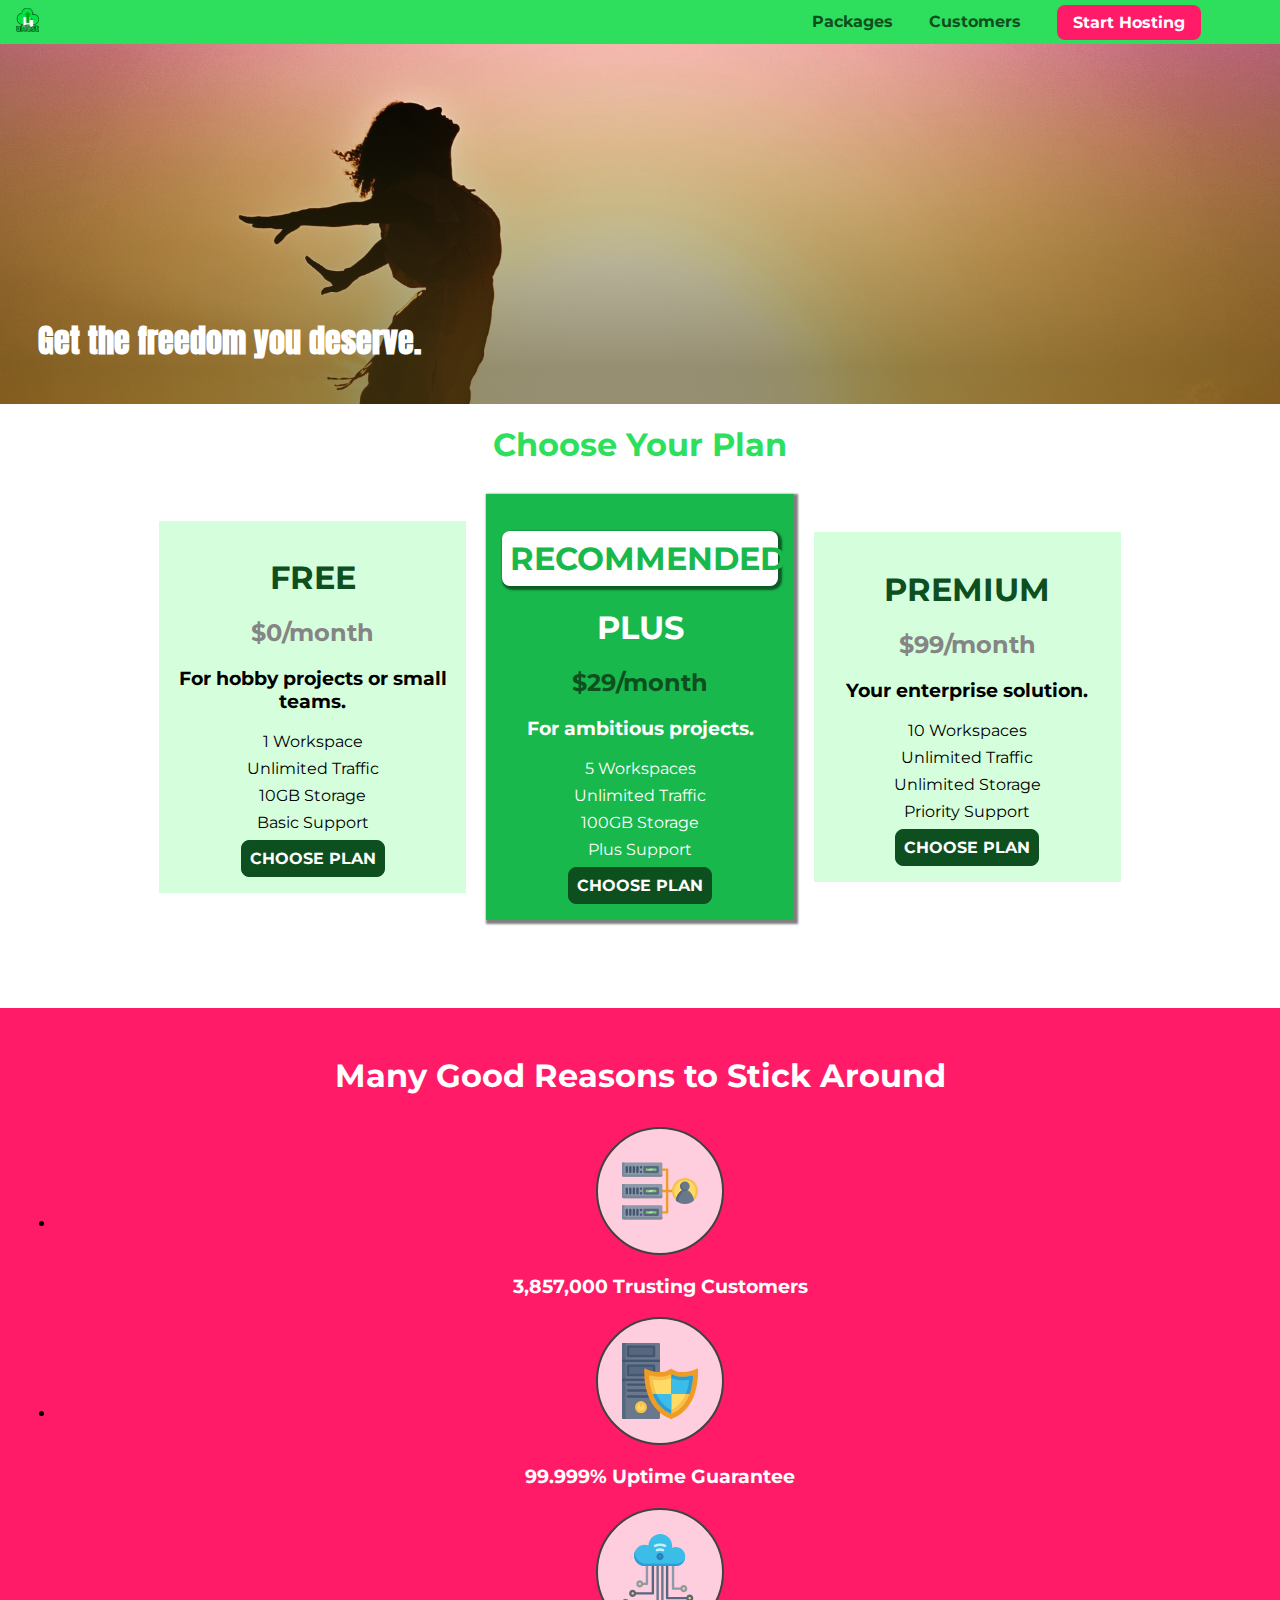
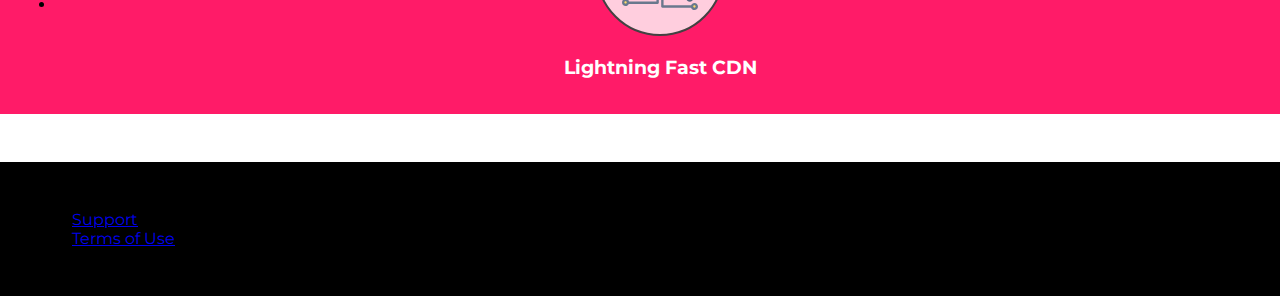
==== commit 232c8d27: "add function for showing the modal" ====
--- a/diving-deeper-02/index.html
+++ b/diving-deeper-02/index.html
@@ -1,297 +1,245 @@
 <!DOCTYPE html>
 <html lang="en">
-  <head>
+
+<head>
     <meta charset="UTF-8" />
     <meta http-equiv="X-UA-Compatible" content="ie=edge" />
     <title>uHost</title>
     <link rel="shortcut icon" href="favicon.png" />
-    <link
-      href="https://fonts.googleapis.com/css?family=Anton"
-      rel="stylesheet"
-    />
-    <link
-      href="https://fonts.googleapis.com/css?family=Montserrat:400,700"
-      rel="stylesheet"
-    />
+    <link href="https://fonts.googleapis.com/css?family=Anton" rel="stylesheet" />
+    <link href="https://fonts.googleapis.com/css?family=Montserrat:400,700" rel="stylesheet" />
     <link rel="stylesheet" href="shared.css" />
     <link rel="stylesheet" href="main.css" />
-  </head>
-
-  <body>
-        <div class="backdrop"></div>
+</head>
+
+<body>
+    <div class="backdrop"></div>
+    <div class="modal">
+        <h1 class="modal__title">Do you want to continue?</h1>
+        <div class="modal__actions">
+            <a href="start-hosting/index.html" class="modal__action">Yes!</a>
+            <button class="modal__action modal__action--negative" type="button">No!</button>
+        </div>
+    </div>
     <header class="main-header">
-      <div>
-        <a href="index.html" class="main-header__brand">
-          <img src="images/uhost-icon.png" alt="uHost - Your favorite hosting compary">
-        </a>
-      </div>
-      <nav class="main-nav">
-        <ul class="main-nav__items">
-          <li class="main-nav__item">
-            <a href="packages/index.html">Packages</a>
-          </li>
-          <li class="main-nav__item">
-            <a href="customers/index.html">Customers</a>
-          </li class="main-nav__item">
-          <li class="main-nav__item main-nav__item--cta">
-            <a href="start-hosting/index.html">Start Hosting</a>
-          </li>
-        </ul>
-      </nav>
+        <div>
+            <a href="index.html" class="main-header__brand">
+                <img src="images/uhost-icon.png" alt="uHost - Your favorite hosting compary">
+            </a>
+        </div>
+        <nav class="main-nav">
+            <ul class="main-nav__items">
+                <li class="main-nav__item">
+                    <a href="packages/index.html">Packages</a>
+                </li>
+                <li class="main-nav__item">
+                    <a href="customers/index.html">Customers</a>
+                </li class="main-nav__item">
+                <li class="main-nav__item main-nav__item--cta">
+                    <a href="start-hosting/index.html">Start Hosting</a>
+                </li>
+            </ul>
+        </nav>
     </header>
 
     <main>
-      <section id="product-overview">
-        <h1>Get the freedom you deserve.</h1>
-      </section>
-      <section id="plans">
-        <h1 class="section-title">Choose Your Plan</h1>
-        <div class="plan__list">
-          <article class="plan">
-              <h1 class="plan__title">FREE</h1>
-              <h2 class="plan__price">$0/month</h2>
-              <h3>For hobby projects or small teams.</h3>
-              <ul class="plan__features">
-                  <li class="plan__feature">1 Workspace</li>
-                  <li class="plan__feature">Unlimited Traffic</li>
-                  <li class="plan__feature">10GB Storage</li>
-                  <li class="plan__feature">Basic Support</li>
-              </ul>
-              <div>
-                  <button class="button">CHOOSE PLAN</button>
-              </div>
-          </article>
-          <article class="plan plan--highlighted">
-              <h1 class="plan__annotation">RECOMMENDED</h1>
-              <h1 class="plan__title">PLUS</h1>
-              <h2 class="plan__price">$29/month</h2>
-              <h3>For ambitious projects.</h3>
-              <ul class="plan__features">
-                  <li class="plan__feature">5 Workspaces</li>
-                  <li class="plan__feature">Unlimited Traffic</li>
-                  <li class="plan__feature">100GB Storage</li>
-                  <li class="plan__feature">Plus Support</li>
-              </ul>
-              <div>
-                  <button class="button">CHOOSE PLAN</button>
-              </div>
-          </article>
-          <article class="plan">
-              <h1 class="plan__title">PREMIUM</h1>
-              <h2 class="plan__price">$99/month</h2>
-              <h3>Your enterprise solution.</h3>
-              <ul class="plan__features">
-                  <li class="plan__feature">10 Workspaces</li>
-                  <li class="plan__feature">Unlimited Traffic</li>
-                  <li class="plan__feature">Unlimited Storage</li>
-                  <li class="plan__feature">Priority Support</li>
-              </ul>
-              <div>
-                  <button class="button">CHOOSE PLAN</button>
-              </div>
-          </article>
-      </div>
-      </section>
-
-      <section id="key-features">
-        <h1 class="section-title">Many Good Reasons to Stick Around</h1>
-        <ul class="key-feature__items">
-            <li class="key-feature__item">
-                <div class="key-feature__image">
+        <section id="product-overview">
+            <h1>Get the freedom you deserve.</h1>
+        </section>
+        <section id="plans">
+            <h1 class="section-title">Choose Your Plan</h1>
+            <div class="plan__list">
+                <article class="plan">
+                    <h1 class="plan__title">FREE</h1>
+                    <h2 class="plan__price">$0/month</h2>
+                    <h3>For hobby projects or small teams.</h3>
+                    <ul class="plan__features">
+                        <li class="plan__feature">1 Workspace</li>
+                        <li class="plan__feature">Unlimited Traffic</li>
+                        <li class="plan__feature">10GB Storage</li>
+                        <li class="plan__feature">Basic Support</li>
+                    </ul>
+                    <div>
+                        <button class="button">CHOOSE PLAN</button>
+                    </div>
+                </article>
+                <article class="plan plan--highlighted">
+                    <h1 class="plan__annotation">RECOMMENDED</h1>
+                    <h1 class="plan__title">PLUS</h1>
+                    <h2 class="plan__price">$29/month</h2>
+                    <h3>For ambitious projects.</h3>
+                    <ul class="plan__features">
+                        <li class="plan__feature">5 Workspaces</li>
+                        <li class="plan__feature">Unlimited Traffic</li>
+                        <li class="plan__feature">100GB Storage</li>
+                        <li class="plan__feature">Plus Support</li>
+                    </ul>
+                    <div>
+                        <button class="button">CHOOSE PLAN</button>
+                    </div>
+                </article>
+                <article class="plan">
+                    <h1 class="plan__title">PREMIUM</h1>
+                    <h2 class="plan__price">$99/month</h2>
+                    <h3>Your enterprise solution.</h3>
+                    <ul class="plan__features">
+                        <li class="plan__feature">10 Workspaces</li>
+                        <li class="plan__feature">Unlimited Traffic</li>
+                        <li class="plan__feature">Unlimited Storage</li>
+                        <li class="plan__feature">Priority Support</li>
+                    </ul>
+                    <div>
+                        <button class="button">CHOOSE PLAN</button>
+                    </div>
+                </article>
+            </div>
+        </section>
+
+        <section id="key-features">
+            <h1 class="section-title">Many Good Reasons to Stick Around</h1>
+            <ul class="key-feature__items">
+                <li class="key-feature__item">
+                    <div class="key-feature__image">
                         <svg viewBox="0 0 512 512">
-                                <path style="fill:#F09B24;" d="M344,248h-32V112c0-4.418-3.582-8-8-8h-40c-4.418,0-8,3.582-8,8s3.582,8,8,8h32v128h-32  c-4.418,0-8,3.582-8,8s3.582,8,8,8h32v128h-32c-4.418,0-8,3.582-8,8s3.582,8,8,8h40c4.418,0,8-3.582,8-8V264h32c4.418,0,8-3.582,8-8  S348.418,248,344,248z"
-                                />
-                                <path style="fill:#8E9AA9;" d="M264,64H8c-4.418,0-8,3.582-8,8v80c0,4.418,3.582,8,8,8h256c4.418,0,8-3.582,8-8V72  C272,67.582,268.418,64,264,64z"
-                                />
-                                <path style="fill:#7C899B;" d="M24,144c-4.418,0-8-3.582-8-8V64H8c-4.418,0-8,3.582-8,8v80c0,4.418,3.582,8,8,8h256  c4.418,0,8-3.582,8-8v-8H24z"
-                                />
-                                <rect x="152" y="96" style="fill:#B8E3A8;" width="88" height="32" />
-                                <g>
-                                    <polygon style="fill:#7EC97D;" points="152,96 152,128 166,128 198,96  " />
-                                    <polygon style="fill:#7EC97D;" points="220,96 188,128 240,128 240,96  " />
-                                </g>
-                                <path style="fill:#56677E;" d="M240,136h-88c-4.418,0-8-3.582-8-8V96c0-4.418,3.582-8,8-8h88c4.418,0,8,3.582,8,8v32  C248,132.418,244.418,136,240,136z M160,120h72v-16h-72V120z"
-                                />
-                                <g>
-                                    <path style="fill:#435670;" d="M32,136c-4.418,0-8-3.582-8-8V96c0-4.418,3.582-8,8-8s8,3.582,8,8v32C40,132.418,36.418,136,32,136z   "
-                                    />
-                                    <path style="fill:#435670;" d="M56,136c-4.418,0-8-3.582-8-8V96c0-4.418,3.582-8,8-8s8,3.582,8,8v32C64,132.418,60.418,136,56,136z   "
-                                    />
-                                    <path style="fill:#435670;" d="M80,136c-4.418,0-8-3.582-8-8V96c0-4.418,3.582-8,8-8s8,3.582,8,8v32C88,132.418,84.418,136,80,136z   "
-                                    />
-                                    <path style="fill:#435670;" d="M104,136c-4.418,0-8-3.582-8-8V96c0-4.418,3.582-8,8-8s8,3.582,8,8v32   C112,132.418,108.418,136,104,136z"
-                                    />
-                                    <path style="fill:#435670;" d="M128,105c-4.418,0-8-3.582-8-8v-1c0-4.418,3.582-8,8-8s8,3.582,8,8v1   C136,101.418,132.418,105,128,105z"
-                                    />
-                                    <path style="fill:#435670;" d="M128,136c-4.418,0-8-3.582-8-8v-1c0-4.418,3.582-8,8-8s8,3.582,8,8v1   C136,132.418,132.418,136,128,136z"
-                                    />
-                                </g>
-                                <path style="fill:#8E9AA9;" d="M264,208H8c-4.418,0-8,3.582-8,8v80c0,4.418,3.582,8,8,8h256c4.418,0,8-3.582,8-8v-80  C272,211.582,268.418,208,264,208z"
-                                />
-                                <path style="fill:#7C899B;" d="M24,288c-4.418,0-8-3.582-8-8v-72H8c-4.418,0-8,3.582-8,8v80c0,4.418,3.582,8,8,8h256  c4.418,0,8-3.582,8-8v-8H24z"
-                                />
-                                <rect x="152" y="240" style="fill:#B8E3A8;" width="88" height="32" />
-                                <g>
-                                    <polygon style="fill:#7EC97D;" points="152,240 152,272 166,272 198,240  " />
-                                    <polygon style="fill:#7EC97D;" points="220,240 188,272 240,272 240,240  " />
-                                </g>
-                                <path style="fill:#56677E;" d="M240,280h-88c-4.418,0-8-3.582-8-8v-32c0-4.418,3.582-8,8-8h88c4.418,0,8,3.582,8,8v32  C248,276.418,244.418,280,240,280z M160,264h72v-16h-72V264z"
-                                />
-                                <g>
-                                    <path style="fill:#435670;" d="M32,280c-4.418,0-8-3.582-8-8v-32c0-4.418,3.582-8,8-8s8,3.582,8,8v32C40,276.418,36.418,280,32,280   z"
-                                    />
-                                    <path style="fill:#435670;" d="M56,280c-4.418,0-8-3.582-8-8v-32c0-4.418,3.582-8,8-8s8,3.582,8,8v32C64,276.418,60.418,280,56,280   z"
-                                    />
-                                    <path style="fill:#435670;" d="M80,280c-4.418,0-8-3.582-8-8v-32c0-4.418,3.582-8,8-8s8,3.582,8,8v32C88,276.418,84.418,280,80,280   z"
-                                    />
-                                    <path style="fill:#435670;" d="M104,280c-4.418,0-8-3.582-8-8v-32c0-4.418,3.582-8,8-8s8,3.582,8,8v32   C112,276.418,108.418,280,104,280z"
-                                    />
-                                    <path style="fill:#435670;" d="M128,249c-4.418,0-8-3.582-8-8v-1c0-4.418,3.582-8,8-8s8,3.582,8,8v1   C136,245.418,132.418,249,128,249z"
-                                    />
-                                    <path style="fill:#435670;" d="M128,280c-4.418,0-8-3.582-8-8v-1c0-4.418,3.582-8,8-8s8,3.582,8,8v1   C136,276.418,132.418,280,128,280z"
-                                    />
-                                </g>
-                                <path style="fill:#8E9AA9;" d="M264,352H8c-4.418,0-8,3.582-8,8v80c0,4.418,3.582,8,8,8h256c4.418,0,8-3.582,8-8v-80  C272,355.582,268.418,352,264,352z"
-                                />
-                                <path style="fill:#7C899B;" d="M24,432c-4.418,0-8-3.582-8-8v-72H8c-4.418,0-8,3.582-8,8v80c0,4.418,3.582,8,8,8h256  c4.418,0,8-3.582,8-8v-8H24z"
-                                />
-                                <rect x="152" y="384" style="fill:#B8E3A8;" width="88" height="32" />
-                                <g>
-                                    <polygon style="fill:#7EC97D;" points="152,384 152,416 166,416 198,384  " />
-                                    <polygon style="fill:#7EC97D;" points="220,384 188,416 240,416 240,384  " />
-                                </g>
-                                <path style="fill:#56677E;" d="M240,424h-88c-4.418,0-8-3.582-8-8v-32c0-4.418,3.582-8,8-8h88c4.418,0,8,3.582,8,8v32  C248,420.418,244.418,424,240,424z M160,408h72v-16h-72V408z"
-                                />
-                                <g>
-                                    <path style="fill:#435670;" d="M32,424c-4.418,0-8-3.582-8-8v-32c0-4.418,3.582-8,8-8s8,3.582,8,8v32C40,420.418,36.418,424,32,424   z"
-                                    />
-                                    <path style="fill:#435670;" d="M56,424c-4.418,0-8-3.582-8-8v-32c0-4.418,3.582-8,8-8s8,3.582,8,8v32C64,420.418,60.418,424,56,424   z"
-                                    />
-                                    <path style="fill:#435670;" d="M80,424c-4.418,0-8-3.582-8-8v-32c0-4.418,3.582-8,8-8s8,3.582,8,8v32C88,420.418,84.418,424,80,424   z"
-                                    />
-                                    <path style="fill:#435670;" d="M104,424c-4.418,0-8-3.582-8-8v-32c0-4.418,3.582-8,8-8s8,3.582,8,8v32   C112,420.418,108.418,424,104,424z"
-                                    />
-                                    <path style="fill:#435670;" d="M128,393c-4.418,0-8-3.582-8-8v-1c0-4.418,3.582-8,8-8s8,3.582,8,8v1   C136,389.418,132.418,393,128,393z"
-                                    />
-                                    <path style="fill:#435670;" d="M128,424c-4.418,0-8-3.582-8-8v-1c0-4.418,3.582-8,8-8s8,3.582,8,8v1   C136,420.418,132.418,424,128,424z"
-                                    />
-                                </g>
-                                <path style="fill:#F7C14D;" d="M424,168c-48.523,0-88,39.477-88,88s39.477,88,88,88s88-39.477,88-88S472.523,168,424,168z" />
-                                <path style="fill:#FFDB66;" d="M424,184c-39.701,0-72,32.299-72,72s32.299,72,72,72s72-32.299,72-72S463.701,184,424,184z" />
-                                <path style="fill:#69788D;" d="M484.893,314.16C476.393,274.588,451.922,248,424,248s-52.393,26.588-60.893,66.16  c-0.605,2.82,0.354,5.749,2.511,7.664C381.731,336.124,402.465,344,424,344s42.269-7.876,58.381-22.176  C484.539,319.909,485.498,316.98,484.893,314.16z"
-                                />
-                                <path style="fill:#56677E;" d="M434.053,249.171C430.768,248.403,427.411,248,424,248c-27.922,0-52.393,26.588-60.893,66.16  c-0.605,2.82,0.354,5.749,2.511,7.664c3.383,3.002,6.979,5.703,10.734,8.125C384.904,286.243,407.373,255.378,434.053,249.171z"
-                                />
-                                <path style="fill:#69788D;" d="M424,192c-17.645,0-32,14.355-32,32s14.355,32,32,32s32-14.355,32-32S441.645,192,424,192z" />
-                                <path style="fill:#56677E;" d="M432,248c-17.645,0-32-14.355-32-32c0-6.783,2.128-13.076,5.742-18.258  C397.444,203.53,392,213.138,392,224c0,17.645,14.355,32,32,32c10.862,0,20.471-5.444,26.258-13.742  C445.076,245.872,438.783,248,432,248z"
-                                />
-    
-                            </svg>    
-                </div>
-                <p class="key-feature__description">3,857,000 Trusting Customers</p>
-            </li>
-            <li class="key-feature__item">
-                <div class="key-feature__image">
+                            <path style="fill:#F09B24;" d="M344,248h-32V112c0-4.418-3.582-8-8-8h-40c-4.418,0-8,3.582-8,8s3.582,8,8,8h32v128h-32  c-4.418,0-8,3.582-8,8s3.582,8,8,8h32v128h-32c-4.418,0-8,3.582-8,8s3.582,8,8,8h40c4.418,0,8-3.582,8-8V264h32c4.418,0,8-3.582,8-8  S348.418,248,344,248z" />
+                            <path style="fill:#8E9AA9;" d="M264,64H8c-4.418,0-8,3.582-8,8v80c0,4.418,3.582,8,8,8h256c4.418,0,8-3.582,8-8V72  C272,67.582,268.418,64,264,64z" />
+                            <path style="fill:#7C899B;" d="M24,144c-4.418,0-8-3.582-8-8V64H8c-4.418,0-8,3.582-8,8v80c0,4.418,3.582,8,8,8h256  c4.418,0,8-3.582,8-8v-8H24z" />
+                            <rect x="152" y="96" style="fill:#B8E3A8;" width="88" height="32" />
+                            <g>
+                                <polygon style="fill:#7EC97D;" points="152,96 152,128 166,128 198,96  " />
+                                <polygon style="fill:#7EC97D;" points="220,96 188,128 240,128 240,96  " />
+                            </g>
+                            <path style="fill:#56677E;" d="M240,136h-88c-4.418,0-8-3.582-8-8V96c0-4.418,3.582-8,8-8h88c4.418,0,8,3.582,8,8v32  C248,132.418,244.418,136,240,136z M160,120h72v-16h-72V120z" />
+                            <g>
+                                <path style="fill:#435670;" d="M32,136c-4.418,0-8-3.582-8-8V96c0-4.418,3.582-8,8-8s8,3.582,8,8v32C40,132.418,36.418,136,32,136z   " />
+                                <path style="fill:#435670;" d="M56,136c-4.418,0-8-3.582-8-8V96c0-4.418,3.582-8,8-8s8,3.582,8,8v32C64,132.418,60.418,136,56,136z   " />
+                                <path style="fill:#435670;" d="M80,136c-4.418,0-8-3.582-8-8V96c0-4.418,3.582-8,8-8s8,3.582,8,8v32C88,132.418,84.418,136,80,136z   " />
+                                <path style="fill:#435670;" d="M104,136c-4.418,0-8-3.582-8-8V96c0-4.418,3.582-8,8-8s8,3.582,8,8v32   C112,132.418,108.418,136,104,136z" />
+                                <path style="fill:#435670;" d="M128,105c-4.418,0-8-3.582-8-8v-1c0-4.418,3.582-8,8-8s8,3.582,8,8v1   C136,101.418,132.418,105,128,105z" />
+                                <path style="fill:#435670;" d="M128,136c-4.418,0-8-3.582-8-8v-1c0-4.418,3.582-8,8-8s8,3.582,8,8v1   C136,132.418,132.418,136,128,136z" />
+                            </g>
+                            <path style="fill:#8E9AA9;" d="M264,208H8c-4.418,0-8,3.582-8,8v80c0,4.418,3.582,8,8,8h256c4.418,0,8-3.582,8-8v-80  C272,211.582,268.418,208,264,208z" />
+                            <path style="fill:#7C899B;" d="M24,288c-4.418,0-8-3.582-8-8v-72H8c-4.418,0-8,3.582-8,8v80c0,4.418,3.582,8,8,8h256  c4.418,0,8-3.582,8-8v-8H24z" />
+                            <rect x="152" y="240" style="fill:#B8E3A8;" width="88" height="32" />
+                            <g>
+                                <polygon style="fill:#7EC97D;" points="152,240 152,272 166,272 198,240  " />
+                                <polygon style="fill:#7EC97D;" points="220,240 188,272 240,272 240,240  " />
+                            </g>
+                            <path style="fill:#56677E;" d="M240,280h-88c-4.418,0-8-3.582-8-8v-32c0-4.418,3.582-8,8-8h88c4.418,0,8,3.582,8,8v32  C248,276.418,244.418,280,240,280z M160,264h72v-16h-72V264z" />
+                            <g>
+                                <path style="fill:#435670;" d="M32,280c-4.418,0-8-3.582-8-8v-32c0-4.418,3.582-8,8-8s8,3.582,8,8v32C40,276.418,36.418,280,32,280   z" />
+                                <path style="fill:#435670;" d="M56,280c-4.418,0-8-3.582-8-8v-32c0-4.418,3.582-8,8-8s8,3.582,8,8v32C64,276.418,60.418,280,56,280   z" />
+                                <path style="fill:#435670;" d="M80,280c-4.418,0-8-3.582-8-8v-32c0-4.418,3.582-8,8-8s8,3.582,8,8v32C88,276.418,84.418,280,80,280   z" />
+                                <path style="fill:#435670;" d="M104,280c-4.418,0-8-3.582-8-8v-32c0-4.418,3.582-8,8-8s8,3.582,8,8v32   C112,276.418,108.418,280,104,280z" />
+                                <path style="fill:#435670;" d="M128,249c-4.418,0-8-3.582-8-8v-1c0-4.418,3.582-8,8-8s8,3.582,8,8v1   C136,245.418,132.418,249,128,249z" />
+                                <path style="fill:#435670;" d="M128,280c-4.418,0-8-3.582-8-8v-1c0-4.418,3.582-8,8-8s8,3.582,8,8v1   C136,276.418,132.418,280,128,280z" />
+                            </g>
+                            <path style="fill:#8E9AA9;" d="M264,352H8c-4.418,0-8,3.582-8,8v80c0,4.418,3.582,8,8,8h256c4.418,0,8-3.582,8-8v-80  C272,355.582,268.418,352,264,352z" />
+                            <path style="fill:#7C899B;" d="M24,432c-4.418,0-8-3.582-8-8v-72H8c-4.418,0-8,3.582-8,8v80c0,4.418,3.582,8,8,8h256  c4.418,0,8-3.582,8-8v-8H24z" />
+                            <rect x="152" y="384" style="fill:#B8E3A8;" width="88" height="32" />
+                            <g>
+                                <polygon style="fill:#7EC97D;" points="152,384 152,416 166,416 198,384  " />
+                                <polygon style="fill:#7EC97D;" points="220,384 188,416 240,416 240,384  " />
+                            </g>
+                            <path style="fill:#56677E;" d="M240,424h-88c-4.418,0-8-3.582-8-8v-32c0-4.418,3.582-8,8-8h88c4.418,0,8,3.582,8,8v32  C248,420.418,244.418,424,240,424z M160,408h72v-16h-72V408z" />
+                            <g>
+                                <path style="fill:#435670;" d="M32,424c-4.418,0-8-3.582-8-8v-32c0-4.418,3.582-8,8-8s8,3.582,8,8v32C40,420.418,36.418,424,32,424   z" />
+                                <path style="fill:#435670;" d="M56,424c-4.418,0-8-3.582-8-8v-32c0-4.418,3.582-8,8-8s8,3.582,8,8v32C64,420.418,60.418,424,56,424   z" />
+                                <path style="fill:#435670;" d="M80,424c-4.418,0-8-3.582-8-8v-32c0-4.418,3.582-8,8-8s8,3.582,8,8v32C88,420.418,84.418,424,80,424   z" />
+                                <path style="fill:#435670;" d="M104,424c-4.418,0-8-3.582-8-8v-32c0-4.418,3.582-8,8-8s8,3.582,8,8v32   C112,420.418,108.418,424,104,424z" />
+                                <path style="fill:#435670;" d="M128,393c-4.418,0-8-3.582-8-8v-1c0-4.418,3.582-8,8-8s8,3.582,8,8v1   C136,389.418,132.418,393,128,393z" />
+                                <path style="fill:#435670;" d="M128,424c-4.418,0-8-3.582-8-8v-1c0-4.418,3.582-8,8-8s8,3.582,8,8v1   C136,420.418,132.418,424,128,424z" />
+                            </g>
+                            <path style="fill:#F7C14D;" d="M424,168c-48.523,0-88,39.477-88,88s39.477,88,88,88s88-39.477,88-88S472.523,168,424,168z" />
+                            <path style="fill:#FFDB66;" d="M424,184c-39.701,0-72,32.299-72,72s32.299,72,72,72s72-32.299,72-72S463.701,184,424,184z" />
+                            <path style="fill:#69788D;" d="M484.893,314.16C476.393,274.588,451.922,248,424,248s-52.393,26.588-60.893,66.16  c-0.605,2.82,0.354,5.749,2.511,7.664C381.731,336.124,402.465,344,424,344s42.269-7.876,58.381-22.176  C484.539,319.909,485.498,316.98,484.893,314.16z" />
+                            <path style="fill:#56677E;" d="M434.053,249.171C430.768,248.403,427.411,248,424,248c-27.922,0-52.393,26.588-60.893,66.16  c-0.605,2.82,0.354,5.749,2.511,7.664c3.383,3.002,6.979,5.703,10.734,8.125C384.904,286.243,407.373,255.378,434.053,249.171z" />
+                            <path style="fill:#69788D;" d="M424,192c-17.645,0-32,14.355-32,32s14.355,32,32,32s32-14.355,32-32S441.645,192,424,192z" />
+                            <path style="fill:#56677E;" d="M432,248c-17.645,0-32-14.355-32-32c0-6.783,2.128-13.076,5.742-18.258  C397.444,203.53,392,213.138,392,224c0,17.645,14.355,32,32,32c10.862,0,20.471-5.444,26.258-13.742  C445.076,245.872,438.783,248,432,248z" />
+
+                        </svg>
+                    </div>
+                    <p class="key-feature__description">3,857,000 Trusting Customers</p>
+                </li>
+                <li class="key-feature__item">
+                    <div class="key-feature__image">
                         <svg viewBox="0 0 512 512">
-                                <path style="fill:#69788D;" d="M248,0H8C3.582,0,0,3.582,0,8v496c0,4.418,3.582,8,8,8h240c4.418,0,8-3.582,8-8V8  C256,3.582,252.418,0,248,0z"
-                                />
-                                <path style="fill:#56677E;" d="M24,504V8c0-4.418,3.582-8,8-8H8C3.582,0,0,3.582,0,8v496c0,4.418,3.582,8,8,8h24  C27.582,512,24,508.418,24,504z"
-                                />
-                                <g>
-                                    <rect x="0" y="112" style="fill:#435670;" width="256" height="16" />
-                                    <rect x="0" y="240" style="fill:#435670;" width="256" height="16" />
-                                </g>
-                                <path style="fill:#F7C14D;" d="M128,392c-22.056,0-40,17.944-40,40s17.944,40,40,40s40-17.944,40-40S150.056,392,128,392z" />
-                                <path style="fill:#FFDB66;" d="M128,408c-13.233,0-24,10.767-24,24s10.767,24,24,24s24-10.767,24-24S141.233,408,128,408z" />
-                                <path style="fill:#F7C14D;" d="M128,392c-2.739,0-5.414,0.278-8,0.805V424c0,4.418,3.582,8,8,8c4.418,0,8-3.582,8-8v-31.195  C133.414,392.278,130.739,392,128,392z"
-                                />
-                                <g>
-                                    <path style="fill:#435670;" d="M216,288H40c-4.418,0-8-3.582-8-8s3.582-8,8-8h176c4.418,0,8,3.582,8,8S220.418,288,216,288z"
-                                    />
-                                    <path style="fill:#435670;" d="M216,328H40c-4.418,0-8-3.582-8-8s3.582-8,8-8h176c4.418,0,8,3.582,8,8S220.418,328,216,328z"
-                                    />
-                                    <path style="fill:#435670;" d="M216,368H40c-4.418,0-8-3.582-8-8s3.582-8,8-8h176c4.418,0,8,3.582,8,8S220.418,368,216,368z"
-                                    />
-                                    <path style="fill:#435670;" d="M216,16H40c-4.418,0-8,3.582-8,8v64c0,4.418,3.582,8,8,8h176c4.418,0,8-3.582,8-8V24   C224,19.582,220.418,16,216,16z"
-                                    />
-                                </g>
-                                <rect x="48" y="32" style="fill:#56677E;" width="160" height="48" />
-                                <path style="fill:#435670;" d="M216,144H40c-4.418,0-8,3.582-8,8v64c0,4.418,3.582,8,8,8h176c4.418,0,8-3.582,8-8v-64  C224,147.582,220.418,144,216,144z"
-                                />
-                                <rect x="48" y="160" style="fill:#56677E;" width="160" height="48" />
-                                <path style="fill:#F09B24;" d="M511.747,180.237c-0.194-6.537-8.107-10.107-13.135-5.894c-5.6,4.693-42.904,21.282-98.514,21.282  c-33.45,0-64.625-20.999-64.929-21.206c-2.9-1.991-6.764-1.85-9.512,0.346c-2.677,2.135-27.201,20.86-63.793,20.86  c-55.607,0-92.914-16.589-98.515-21.282c-5.028-4.211-12.941-0.645-13.135,5.894c-1.634,54.834,4.655,105.941,18.693,151.903  c12.096,39.604,29.759,74.047,52.497,102.373c27.538,34.304,62.743,59.882,104.66,76.045c3.069,1.918,6.757,1.921,9.83,0  c41.917-16.163,77.122-41.741,104.66-76.045c22.738-28.326,40.401-62.77,52.497-102.373  C507.092,286.179,513.381,235.071,511.747,180.237z"
-                                />
-                                <path style="fill:#F7C14D;" d="M476.21,221.226c-1.953-1.631-4.568-2.235-7.036-1.628c-21.686,5.327-44.926,8.028-69.075,8.028  c-25.926,0-49.633-8.975-64.955-16.504c-2.307-1.134-5.016-1.091-7.284,0.116c-14.059,7.477-36.919,16.388-65.994,16.388  c-24.153,0-47.394-2.701-69.075-8.028c-5.155-1.268-10.221,2.966-9.894,8.261c2.077,33.693,7.668,65.635,16.616,94.935  c22.774,74.565,66.139,126.334,128.888,153.868c2.032,0.891,4.397,0.891,6.43,0c61.777-27.107,104.716-78.876,127.62-153.868  c8.948-29.3,14.539-61.241,16.616-94.935C479.224,225.319,478.163,222.856,476.21,221.226z"
-                                />
-                                <path style="fill:#FFDB66;" d="M331.609,451.727c-52.604-25.289-89.304-70.987-109.144-135.944  c-6.532-21.39-11.162-44.336-13.82-68.447c17.133,2.852,34.952,4.291,53.22,4.291c29.394,0,53.376-7.793,69.978-15.561  c17.44,7.736,41.656,15.561,68.256,15.561c18.267,0,36.085-1.439,53.219-4.291c-2.659,24.112-7.288,47.06-13.82,68.448  C419.545,381.108,383.27,426.805,331.609,451.727z"
-                                />
-                                <g>
-                                    <path style="fill:#2C9DD4;" d="M479.066,227.858c0.157-2.539-0.903-5.002-2.856-6.633s-4.568-2.235-7.036-1.628   c-21.686,5.327-44.926,8.028-69.075,8.028c-25.926,0-49.633-8.975-64.955-16.504c-1.057-0.52-2.2-0.78-3.345-0.806l-0.072,133.351   h123.601c2.556-6.746,4.933-13.702,7.123-20.874C471.398,293.493,476.989,261.552,479.066,227.858z"
-                                    />
-                                    <path style="fill:#2C9DD4;" d="M206.658,343.667c24.153,63.42,65.028,108.108,121.743,132.995c1.031,0.452,2.147,0.673,3.263,0.666   l0.063-133.661H206.658z"
-                                    />
-                                </g>
-                                <g>
-                                    <path style="fill:#3CBDE8;" d="M439.497,315.783c6.532-21.389,11.161-44.336,13.82-68.448c-17.134,2.852-34.952,4.291-53.219,4.291   c-26.6,0-50.815-7.824-68.256-15.561l-0.116,107.601h97.758C433.179,334.807,436.524,325.518,439.497,315.783z"
-                                    />
-                                    <path style="fill:#3CBDE8;" d="M232.523,343.667c21.144,50.298,54.363,86.56,99.087,108.06l0.117-108.06H232.523z" />
-                                </g>
-                            </svg>
-                </div>
-                <p class="key-feature__description">99.999% Uptime Guarantee</p>
-            </li>
-            <li class="key-feature__item">
-                <div class="key-feature__image">
+                            <path style="fill:#69788D;" d="M248,0H8C3.582,0,0,3.582,0,8v496c0,4.418,3.582,8,8,8h240c4.418,0,8-3.582,8-8V8  C256,3.582,252.418,0,248,0z" />
+                            <path style="fill:#56677E;" d="M24,504V8c0-4.418,3.582-8,8-8H8C3.582,0,0,3.582,0,8v496c0,4.418,3.582,8,8,8h24  C27.582,512,24,508.418,24,504z" />
+                            <g>
+                                <rect x="0" y="112" style="fill:#435670;" width="256" height="16" />
+                                <rect x="0" y="240" style="fill:#435670;" width="256" height="16" />
+                            </g>
+                            <path style="fill:#F7C14D;" d="M128,392c-22.056,0-40,17.944-40,40s17.944,40,40,40s40-17.944,40-40S150.056,392,128,392z" />
+                            <path style="fill:#FFDB66;" d="M128,408c-13.233,0-24,10.767-24,24s10.767,24,24,24s24-10.767,24-24S141.233,408,128,408z" />
+                            <path style="fill:#F7C14D;" d="M128,392c-2.739,0-5.414,0.278-8,0.805V424c0,4.418,3.582,8,8,8c4.418,0,8-3.582,8-8v-31.195  C133.414,392.278,130.739,392,128,392z" />
+                            <g>
+                                <path style="fill:#435670;" d="M216,288H40c-4.418,0-8-3.582-8-8s3.582-8,8-8h176c4.418,0,8,3.582,8,8S220.418,288,216,288z" />
+                                <path style="fill:#435670;" d="M216,328H40c-4.418,0-8-3.582-8-8s3.582-8,8-8h176c4.418,0,8,3.582,8,8S220.418,328,216,328z" />
+                                <path style="fill:#435670;" d="M216,368H40c-4.418,0-8-3.582-8-8s3.582-8,8-8h176c4.418,0,8,3.582,8,8S220.418,368,216,368z" />
+                                <path style="fill:#435670;" d="M216,16H40c-4.418,0-8,3.582-8,8v64c0,4.418,3.582,8,8,8h176c4.418,0,8-3.582,8-8V24   C224,19.582,220.418,16,216,16z" />
+                            </g>
+                            <rect x="48" y="32" style="fill:#56677E;" width="160" height="48" />
+                            <path style="fill:#435670;" d="M216,144H40c-4.418,0-8,3.582-8,8v64c0,4.418,3.582,8,8,8h176c4.418,0,8-3.582,8-8v-64  C224,147.582,220.418,144,216,144z" />
+                            <rect x="48" y="160" style="fill:#56677E;" width="160" height="48" />
+                            <path style="fill:#F09B24;" d="M511.747,180.237c-0.194-6.537-8.107-10.107-13.135-5.894c-5.6,4.693-42.904,21.282-98.514,21.282  c-33.45,0-64.625-20.999-64.929-21.206c-2.9-1.991-6.764-1.85-9.512,0.346c-2.677,2.135-27.201,20.86-63.793,20.86  c-55.607,0-92.914-16.589-98.515-21.282c-5.028-4.211-12.941-0.645-13.135,5.894c-1.634,54.834,4.655,105.941,18.693,151.903  c12.096,39.604,29.759,74.047,52.497,102.373c27.538,34.304,62.743,59.882,104.66,76.045c3.069,1.918,6.757,1.921,9.83,0  c41.917-16.163,77.122-41.741,104.66-76.045c22.738-28.326,40.401-62.77,52.497-102.373  C507.092,286.179,513.381,235.071,511.747,180.237z" />
+                            <path style="fill:#F7C14D;" d="M476.21,221.226c-1.953-1.631-4.568-2.235-7.036-1.628c-21.686,5.327-44.926,8.028-69.075,8.028  c-25.926,0-49.633-8.975-64.955-16.504c-2.307-1.134-5.016-1.091-7.284,0.116c-14.059,7.477-36.919,16.388-65.994,16.388  c-24.153,0-47.394-2.701-69.075-8.028c-5.155-1.268-10.221,2.966-9.894,8.261c2.077,33.693,7.668,65.635,16.616,94.935  c22.774,74.565,66.139,126.334,128.888,153.868c2.032,0.891,4.397,0.891,6.43,0c61.777-27.107,104.716-78.876,127.62-153.868  c8.948-29.3,14.539-61.241,16.616-94.935C479.224,225.319,478.163,222.856,476.21,221.226z" />
+                            <path style="fill:#FFDB66;" d="M331.609,451.727c-52.604-25.289-89.304-70.987-109.144-135.944  c-6.532-21.39-11.162-44.336-13.82-68.447c17.133,2.852,34.952,4.291,53.22,4.291c29.394,0,53.376-7.793,69.978-15.561  c17.44,7.736,41.656,15.561,68.256,15.561c18.267,0,36.085-1.439,53.219-4.291c-2.659,24.112-7.288,47.06-13.82,68.448  C419.545,381.108,383.27,426.805,331.609,451.727z" />
+                            <g>
+                                <path style="fill:#2C9DD4;" d="M479.066,227.858c0.157-2.539-0.903-5.002-2.856-6.633s-4.568-2.235-7.036-1.628   c-21.686,5.327-44.926,8.028-69.075,8.028c-25.926,0-49.633-8.975-64.955-16.504c-1.057-0.52-2.2-0.78-3.345-0.806l-0.072,133.351   h123.601c2.556-6.746,4.933-13.702,7.123-20.874C471.398,293.493,476.989,261.552,479.066,227.858z" />
+                                <path style="fill:#2C9DD4;" d="M206.658,343.667c24.153,63.42,65.028,108.108,121.743,132.995c1.031,0.452,2.147,0.673,3.263,0.666   l0.063-133.661H206.658z" />
+                            </g>
+                            <g>
+                                <path style="fill:#3CBDE8;" d="M439.497,315.783c6.532-21.389,11.161-44.336,13.82-68.448c-17.134,2.852-34.952,4.291-53.219,4.291   c-26.6,0-50.815-7.824-68.256-15.561l-0.116,107.601h97.758C433.179,334.807,436.524,325.518,439.497,315.783z" />
+                                <path style="fill:#3CBDE8;" d="M232.523,343.667c21.144,50.298,54.363,86.56,99.087,108.06l0.117-108.06H232.523z" />
+                            </g>
+                        </svg>
+                    </div>
+                    <p class="key-feature__description">99.999% Uptime Guarantee</p>
+                </li>
+                <li class="key-feature__item">
+                    <div class="key-feature__image">
                         <svg viewBox="0 0 512 512">
-                                <path style="fill:#8E9AA9;" d="M168,200c-4.418,0-8,3.582-8,8v120h-17.376c-3.302-9.311-12.194-16-22.624-16  c-13.234,0-24,10.767-24,24s10.766,24,24,24c10.429,0,19.321-6.689,22.624-16H168c4.418,0,8-3.582,8-8V208  C176,203.582,172.418,200,168,200z"
-                                />
-                                <path style="fill:#FFDB66;" d="M120,328c-4.411,0-8,3.589-8,8s3.589,8,8,8s8-3.589,8-8S124.411,328,120,328z" />
-                                <path style="fill:#56677E;" d="M208,200c-4.418,0-8,3.582-8,8v184H94.624C91.322,382.689,82.43,376,72,376  c-13.234,0-24,10.767-24,24s10.766,24,24,24c10.429,0,19.321-6.689,22.624-16H208c4.418,0,8-3.582,8-8V208  C216,203.582,212.418,200,208,200z"
-                                />
-                                <path style="fill:#FFDB66;" d="M72,392c-4.411,0-8,3.589-8,8s3.589,8,8,8s8-3.589,8-8S76.411,392,72,392z" />
-                                <path style="fill:#69788D;" d="M240,208c-4.418,0-8,3.582-8,8v239H47.24c-2.671-10.34-12.078-18-23.24-18c-13.234,0-24,10.767-24,24  s10.766,24,24,24c9.666,0,18.009-5.747,21.809-14H240c4.418,0,8-3.582,8-8V216C248,211.582,244.418,208,240,208z"
-                                />
-                                <path style="fill:#FFDB66;" d="M24,453c-4.411,0-8,3.589-8,8s3.589,8,8,8s8-3.589,8-8S28.411,453,24,453z" />
-                                <path style="fill:#69788D;" d="M488,464c-10.429,0-19.321,6.689-22.624,16H280V208c0-4.418-3.582-8-8-8s-8,3.582-8,8v280  c0,4.418,3.582,8,8,8h193.376c3.302,9.311,12.194,16,22.624,16c13.234,0,24-10.767,24-24S501.234,464,488,464z"
-                                />
-                                <path style="fill:#FFDB66;" d="M488,480c-4.411,0-8,3.589-8,8s3.589,8,8,8s8-3.589,8-8S492.411,480,488,480z" />
-                                <path style="fill:#56677E;" d="M456,408c-10.429,0-19.321,6.689-22.624,16H312V208c0-4.418-3.582-8-8-8s-8,3.582-8,8v224  c0,4.418,3.582,8,8,8h129.376c3.302,9.311,12.194,16,22.624,16c13.234,0,24-10.767,24-24S469.234,408,456,408z"
-                                />
-                                <path style="fill:#FFDB66;" d="M456,424c-4.411,0-8,3.589-8,8s3.589,8,8,8s8-3.589,8-8S460.411,424,456,424z" />
-                                <path style="fill:#8E9AA9;" d="M416,344c-10.429,0-19.321,6.689-22.624,16H352V208c0-4.418-3.582-8-8-8s-8,3.582-8,8v160  c0,4.418,3.582,8,8,8h49.376c3.302,9.311,12.194,16,22.624,16c13.234,0,24-10.767,24-24S429.234,344,416,344z"
-                                />
-                                <path style="fill:#FFDB66;" d="M416,360c-4.411,0-8,3.589-8,8s3.589,8,8,8s8-3.589,8-8S420.411,360,416,360z" />
-                                <path style="fill:#3CBDE8;" d="M362,88c-8.741,0-17.231,1.751-25.06,5.085C337.646,88.797,338,84.43,338,80  c0-44.112-35.888-80-80-80c-42.823,0-77.895,33.816-79.909,76.149C170.393,73.415,162.244,72,154,72c-39.701,0-72,32.299-72,72  s32.299,72,72,72h208c35.29,0,64-28.71,64-64S397.29,88,362,88z"
-                                />
-                                <path style="fill:#2C9DD4;" d="M368,200H160c-39.701,0-72-32.299-72-72c0-5.863,0.721-11.559,2.05-17.019  C84.918,120.88,82,132.102,82,144c0,39.701,32.299,72,72,72h208c30.389,0,55.88-21.296,62.379-49.743  C413.565,186.327,392.352,200,368,200z"
-                                />
-                                <path style="fill:#2A7DB5;" d="M256,128c-13.234,0-24,10.767-24,24s10.766,24,24,24c13.233,0,24-10.767,24-24S269.233,128,256,128z"
-                                />
-                                <path style="fill:#2C9DD4;" d="M256,144c-4.411,0-8,3.589-8,8s3.589,8,8,8c4.411,0,8-3.589,8-8S260.411,144,256,144z" />
-                                <g>
-                                    <path style="fill:#C5F1FA;" d="M221.755,87.695c-2.994,0-5.864-1.688-7.233-4.572c-1.894-3.991-0.194-8.763,3.798-10.657   C230.157,66.849,242.834,64,256,64c13.166,0,25.844,2.849,37.68,8.466c3.992,1.895,5.692,6.666,3.798,10.657   s-6.666,5.692-10.657,3.798C277.144,82.328,266.774,80,256,80c-10.774,0-21.144,2.328-30.821,6.921   C224.072,87.446,222.904,87.695,221.755,87.695z"
-                                    />
-                                    <path style="fill:#C5F1FA;" d="M276.545,116.618c-1.148,0-2.316-0.249-3.424-0.774C267.745,113.293,261.985,112,256,112   c-5.985,0-11.745,1.293-17.121,3.844c-3.991,1.895-8.763,0.192-10.657-3.798c-1.894-3.992-0.193-8.764,3.798-10.657   C239.557,97.813,247.625,96,256,96c8.376,0,16.444,1.813,23.98,5.389c3.991,1.894,5.692,6.665,3.798,10.657   C282.41,114.93,279.539,116.618,276.545,116.618z"
-                                    />
-                                </g>
-                            </svg>
-                </div>
-                <p class="key-feature__description">Lightning Fast CDN</p>
-            </li>
-        </ul>
-    </section>
+                            <path style="fill:#8E9AA9;" d="M168,200c-4.418,0-8,3.582-8,8v120h-17.376c-3.302-9.311-12.194-16-22.624-16  c-13.234,0-24,10.767-24,24s10.766,24,24,24c10.429,0,19.321-6.689,22.624-16H168c4.418,0,8-3.582,8-8V208  C176,203.582,172.418,200,168,200z" />
+                            <path style="fill:#FFDB66;" d="M120,328c-4.411,0-8,3.589-8,8s3.589,8,8,8s8-3.589,8-8S124.411,328,120,328z" />
+                            <path style="fill:#56677E;" d="M208,200c-4.418,0-8,3.582-8,8v184H94.624C91.322,382.689,82.43,376,72,376  c-13.234,0-24,10.767-24,24s10.766,24,24,24c10.429,0,19.321-6.689,22.624-16H208c4.418,0,8-3.582,8-8V208  C216,203.582,212.418,200,208,200z" />
+                            <path style="fill:#FFDB66;" d="M72,392c-4.411,0-8,3.589-8,8s3.589,8,8,8s8-3.589,8-8S76.411,392,72,392z" />
+                            <path style="fill:#69788D;" d="M240,208c-4.418,0-8,3.582-8,8v239H47.24c-2.671-10.34-12.078-18-23.24-18c-13.234,0-24,10.767-24,24  s10.766,24,24,24c9.666,0,18.009-5.747,21.809-14H240c4.418,0,8-3.582,8-8V216C248,211.582,244.418,208,240,208z" />
+                            <path style="fill:#FFDB66;" d="M24,453c-4.411,0-8,3.589-8,8s3.589,8,8,8s8-3.589,8-8S28.411,453,24,453z" />
+                            <path style="fill:#69788D;" d="M488,464c-10.429,0-19.321,6.689-22.624,16H280V208c0-4.418-3.582-8-8-8s-8,3.582-8,8v280  c0,4.418,3.582,8,8,8h193.376c3.302,9.311,12.194,16,22.624,16c13.234,0,24-10.767,24-24S501.234,464,488,464z" />
+                            <path style="fill:#FFDB66;" d="M488,480c-4.411,0-8,3.589-8,8s3.589,8,8,8s8-3.589,8-8S492.411,480,488,480z" />
+                            <path style="fill:#56677E;" d="M456,408c-10.429,0-19.321,6.689-22.624,16H312V208c0-4.418-3.582-8-8-8s-8,3.582-8,8v224  c0,4.418,3.582,8,8,8h129.376c3.302,9.311,12.194,16,22.624,16c13.234,0,24-10.767,24-24S469.234,408,456,408z" />
+                            <path style="fill:#FFDB66;" d="M456,424c-4.411,0-8,3.589-8,8s3.589,8,8,8s8-3.589,8-8S460.411,424,456,424z" />
+                            <path style="fill:#8E9AA9;" d="M416,344c-10.429,0-19.321,6.689-22.624,16H352V208c0-4.418-3.582-8-8-8s-8,3.582-8,8v160  c0,4.418,3.582,8,8,8h49.376c3.302,9.311,12.194,16,22.624,16c13.234,0,24-10.767,24-24S429.234,344,416,344z" />
+                            <path style="fill:#FFDB66;" d="M416,360c-4.411,0-8,3.589-8,8s3.589,8,8,8s8-3.589,8-8S420.411,360,416,360z" />
+                            <path style="fill:#3CBDE8;" d="M362,88c-8.741,0-17.231,1.751-25.06,5.085C337.646,88.797,338,84.43,338,80  c0-44.112-35.888-80-80-80c-42.823,0-77.895,33.816-79.909,76.149C170.393,73.415,162.244,72,154,72c-39.701,0-72,32.299-72,72  s32.299,72,72,72h208c35.29,0,64-28.71,64-64S397.29,88,362,88z" />
+                            <path style="fill:#2C9DD4;" d="M368,200H160c-39.701,0-72-32.299-72-72c0-5.863,0.721-11.559,2.05-17.019  C84.918,120.88,82,132.102,82,144c0,39.701,32.299,72,72,72h208c30.389,0,55.88-21.296,62.379-49.743  C413.565,186.327,392.352,200,368,200z" />
+                            <path style="fill:#2A7DB5;" d="M256,128c-13.234,0-24,10.767-24,24s10.766,24,24,24c13.233,0,24-10.767,24-24S269.233,128,256,128z" />
+                            <path style="fill:#2C9DD4;" d="M256,144c-4.411,0-8,3.589-8,8s3.589,8,8,8c4.411,0,8-3.589,8-8S260.411,144,256,144z" />
+                            <g>
+                                <path style="fill:#C5F1FA;" d="M221.755,87.695c-2.994,0-5.864-1.688-7.233-4.572c-1.894-3.991-0.194-8.763,3.798-10.657   C230.157,66.849,242.834,64,256,64c13.166,0,25.844,2.849,37.68,8.466c3.992,1.895,5.692,6.666,3.798,10.657   s-6.666,5.692-10.657,3.798C277.144,82.328,266.774,80,256,80c-10.774,0-21.144,2.328-30.821,6.921   C224.072,87.446,222.904,87.695,221.755,87.695z" />
+                                <path style="fill:#C5F1FA;" d="M276.545,116.618c-1.148,0-2.316-0.249-3.424-0.774C267.745,113.293,261.985,112,256,112   c-5.985,0-11.745,1.293-17.121,3.844c-3.991,1.895-8.763,0.192-10.657-3.798c-1.894-3.992-0.193-8.764,3.798-10.657   C239.557,97.813,247.625,96,256,96c8.376,0,16.444,1.813,23.98,5.389c3.991,1.894,5.692,6.665,3.798,10.657   C282.41,114.93,279.539,116.618,276.545,116.618z" />
+                            </g>
+                        </svg>
+                    </div>
+                    <p class="key-feature__description">Lightning Fast CDN</p>
+                </li>
+            </ul>
+        </section>
     </main>
     <footer class="main-footer">
-      <nav>
-          <ul class="main-footer__items">
-              <li class="main-footer__item">
-                  <a href="#">Support</a>
-              </li>
-              <li class="main-footer__item">
-                  <a href="#">Terms of Use</a>
-              </li>
-          </ul>
-      </nav>
-  </footer>
-  </body>
-</html>
+        <nav>
+            <ul class="main-footer__items">
+                <li class="main-footer__item">
+                    <a href="#">Support</a>
+                </li>
+                <li class="main-footer__item">
+                    <a href="#">Terms of Use</a>
+                </li>
+            </ul>
+        </nav>
+    </footer>
+    <script src="shared.js"></script>
+</body>
+
+</html>--- a/diving-deeper-02/shared.css
+++ b/diving-deeper-02/shared.css
@@ -3,7 +3,7 @@
 }
 
 body {
-  font-family: "Montserrat", sans-serif;
+  font-family: 'Montserrat', sans-serif;
   margin: 0;
 }
 
@@ -13,9 +13,9 @@
   top: 0;
   left: 0;
   z-index: 100;
-  width: 100vw; /*vmin or vmax - smaller or bigger viewport unit*/
+  width: 100vw;
   height: 100vh;
-  background: rgba(0, 0, 0, 0.5);
+  background: rgba(0,0,0,0.5);
 }
 
 .main-header {
@@ -141,3 +141,52 @@
 .button:focus {
   outline: none;
 }
+
+.modal {
+  position: fixed;
+  display: none;
+  z-index: 200;
+  top: 20%;
+  left: 30%;
+  width: 40%;
+  background: white;
+  padding: 1rem;
+  border: 1px solid #ccc;
+  box-shadow: 1px 1px 1px rgba(0, 0, 0, 0.5);
+}
+
+.modal__title {
+  text-align: center;
+  margin: 0 0 1rem 0;
+}
+
+.modal__actions {
+  text-align: center;
+}
+
+.modal__action {
+  border: 1px solid #0e4f1f;
+  background: #0e4f1f;
+  text-decoration: none;
+  color: white;
+  font: inherit;
+  padding: 0.5rem 1rem;
+  cursor: pointer;
+}
+
+.modal__action:hover,
+.modal__action:active {
+  background: #2ddf5c;
+  border-color: #2ddf5c;
+}
+
+.modal__action--negative {
+  background: red;
+  border-color: red;
+}
+
+.modal__action--negative:hover,
+.modal__action--negative:active {
+  background: #ff5454;
+  border-color: #ff5454;
+}
--- a/diving-deeper-02/main.css
+++ b/diving-deeper-02/main.css
@@ -1,6 +1,6 @@
 #product-overview {
-  background: linear-gradient(to top, #50441299 10%, transparent),
-    url("images/freedom.jpg") left 10% bottom 80% / cover no-repeat border-box,
+  background: linear-gradient(to top, rgba(80, 68, 18, 0.6) 10%, transparent),
+    url("images/freedom.jpg") left 10% bottom 80%/cover no-repeat border-box,
     #ff1b68;
   /* background-image: url("freedom.jpg");
     background-size: cover;
@@ -11,7 +11,7 @@
   /* background-image: linear-gradient(180deg, red 70%, blue 60%, rgba(0,0,0,0.5)); */
   /* background-image: radial-gradient(ellipse farthest-corner at 20% 50%, red, blue 70%, green); */
   width: 100vw;
-  height: 50vh;
+  height: 40vh;
   margin-top: 2.75rem;
   /* border: 5px dashed red; */
   position: relative;
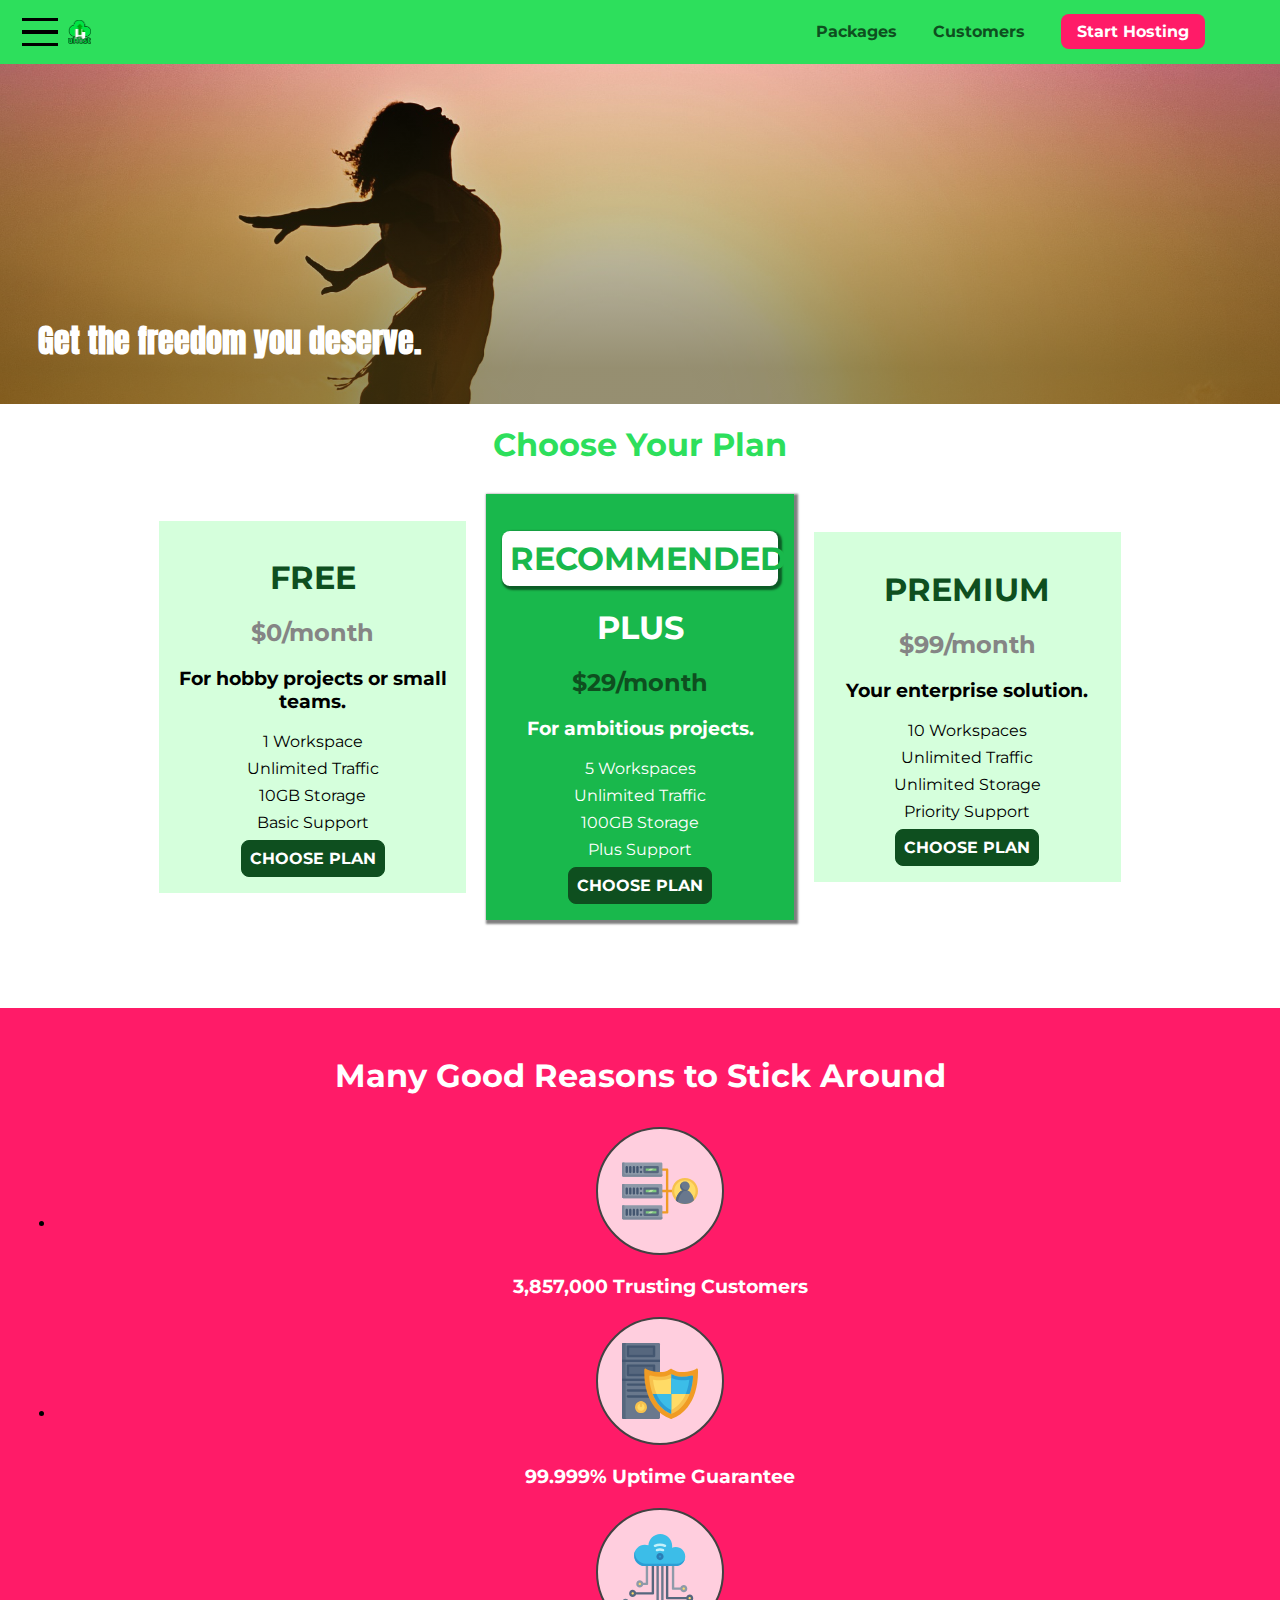
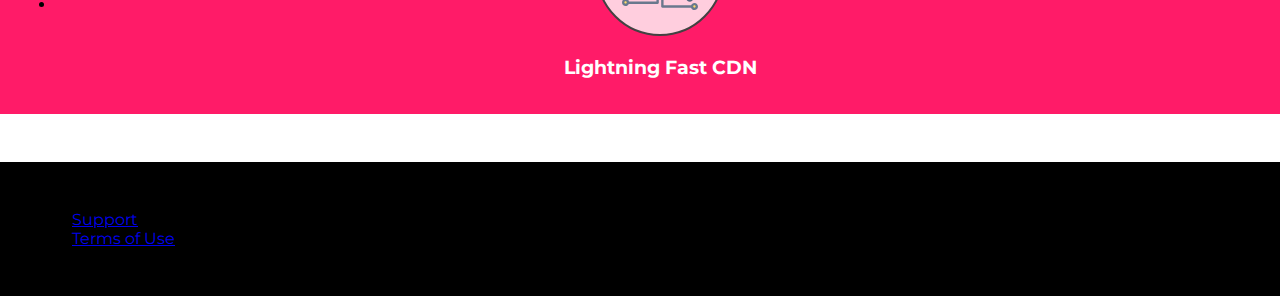
==== commit 041cc778: "add mobile nav" ====
--- a/diving-deeper-02/index.html
+++ b/diving-deeper-02/index.html
@@ -23,6 +23,11 @@
     </div>
     <header class="main-header">
         <div>
+                <button class="toggle-button">
+                        <span class="toggle-button__bar"></span>
+                        <span class="toggle-button__bar"></span>
+                        <span class="toggle-button__bar"></span>
+                    </button>
             <a href="index.html" class="main-header__brand">
                 <img src="images/uhost-icon.png" alt="uHost - Your favorite hosting compary">
             </a>
@@ -41,7 +46,19 @@
             </ul>
         </nav>
     </header>
-
+    <nav class="mobile-nav">
+        <ul class="mobile-nav__items">
+            <li class="mobile-nav__item">
+                <a href="packages/index.html">Packages</a>
+            </li>
+            <li class="mobile-nav__item">
+                <a href="customers/index.html">Customers</a>
+            </li>
+            <li class="mobile-nav__item mobile-nav__item--cta">
+                <a href="start-hosting/index.html">Start Hosting</a>
+            </li>
+        </ul>
+    </nav>
     <main>
         <section id="product-overview">
             <h1>Get the freedom you deserve.</h1>
--- a/diving-deeper-02/shared.css
+++ b/diving-deeper-02/shared.css
@@ -3,7 +3,7 @@
 }
 
 body {
-  font-family: 'Montserrat', sans-serif;
+  font-family: "Montserrat", sans-serif;
   margin: 0;
 }
 
@@ -15,7 +15,7 @@
   z-index: 100;
   width: 100vw;
   height: 100vh;
-  background: rgba(0,0,0,0.5);
+  background: rgba(0, 0, 0, 0.5);
 }
 
 .main-header {
@@ -33,6 +33,28 @@
   vertical-align: middle;
 }
 
+.toggle-button {
+  width: 3rem;
+  background: transparent;
+  border: none;
+  cursor: pointer;
+  padding-top: 0;
+  padding-bottom: 0;
+  vertical-align: middle;
+}
+
+.toggle-button:focus {
+  outline: none;
+}
+
+.toggle-button__bar {
+  width: 100%;
+  height: 0.2rem;
+  background: black;
+  display: block;
+  margin: 0.6rem 0;
+}
+
 .main-header__brand {
   color: #0e4f1f;
   text-decoration: none;
@@ -41,6 +63,7 @@
   height: 1.5rem;
   /* width: 20px; */
   display: inline-block;
+  vertical-align: middle;
 }
 
 .main-header__brand img {
@@ -51,7 +74,7 @@
 .main-nav {
   display: inline-block;
   text-align: right;
-  width: calc(100% - 74px);
+  width: calc(100% - 122px);
   vertical-align: middle;
 }
 
@@ -66,7 +89,8 @@
   margin: 0 1rem;
 }
 
-.main-nav__item a {
+.main-nav__item a,
+.mobile-nav__item a {
   text-decoration: none;
   color: #0e4f1f;
   font-weight: bold;
@@ -79,7 +103,8 @@
   border-bottom: 5px solid white;
 }
 
-.main-nav__item--cta a {
+.main-nav__item--cta a,
+.mobile-nav__item--cta a {
   color: white;
   background: #ff1b68;
   padding: 0.5rem 1rem;
@@ -87,7 +112,9 @@
 }
 
 .main-nav__item--cta a:hover,
-.main-nav__item--cta a:active {
+.main-nav__item--cta a:active,
+.mobile-nav__item--cta a:hover,
+.mobile-nav__item--cta a:active {
   color: #ff1b68;
   background: white;
   border: none;
@@ -119,6 +146,34 @@
 .main-footer__link a:hover,
 .main-footer__link a:active {
   color: #ccc;
+}
+
+.mobile-nav {
+  display: none;
+  position: fixed;
+  z-index: 101;
+  top: 0;
+  left: 0;
+  background: white;
+  width: 80%;
+  height: 100vh;
+}
+
+.mobile-nav__items {
+  width: 90%;
+  height: 100%;
+  list-style: none;
+  margin: 10% auto;
+  padding: 0;
+  text-align: center;
+}
+
+.mobile-nav__item {
+  margin: 1rem 0;
+}
+
+.mobile-nav__item a {
+  font-size: 1.5rem;
 }
 
 .button {
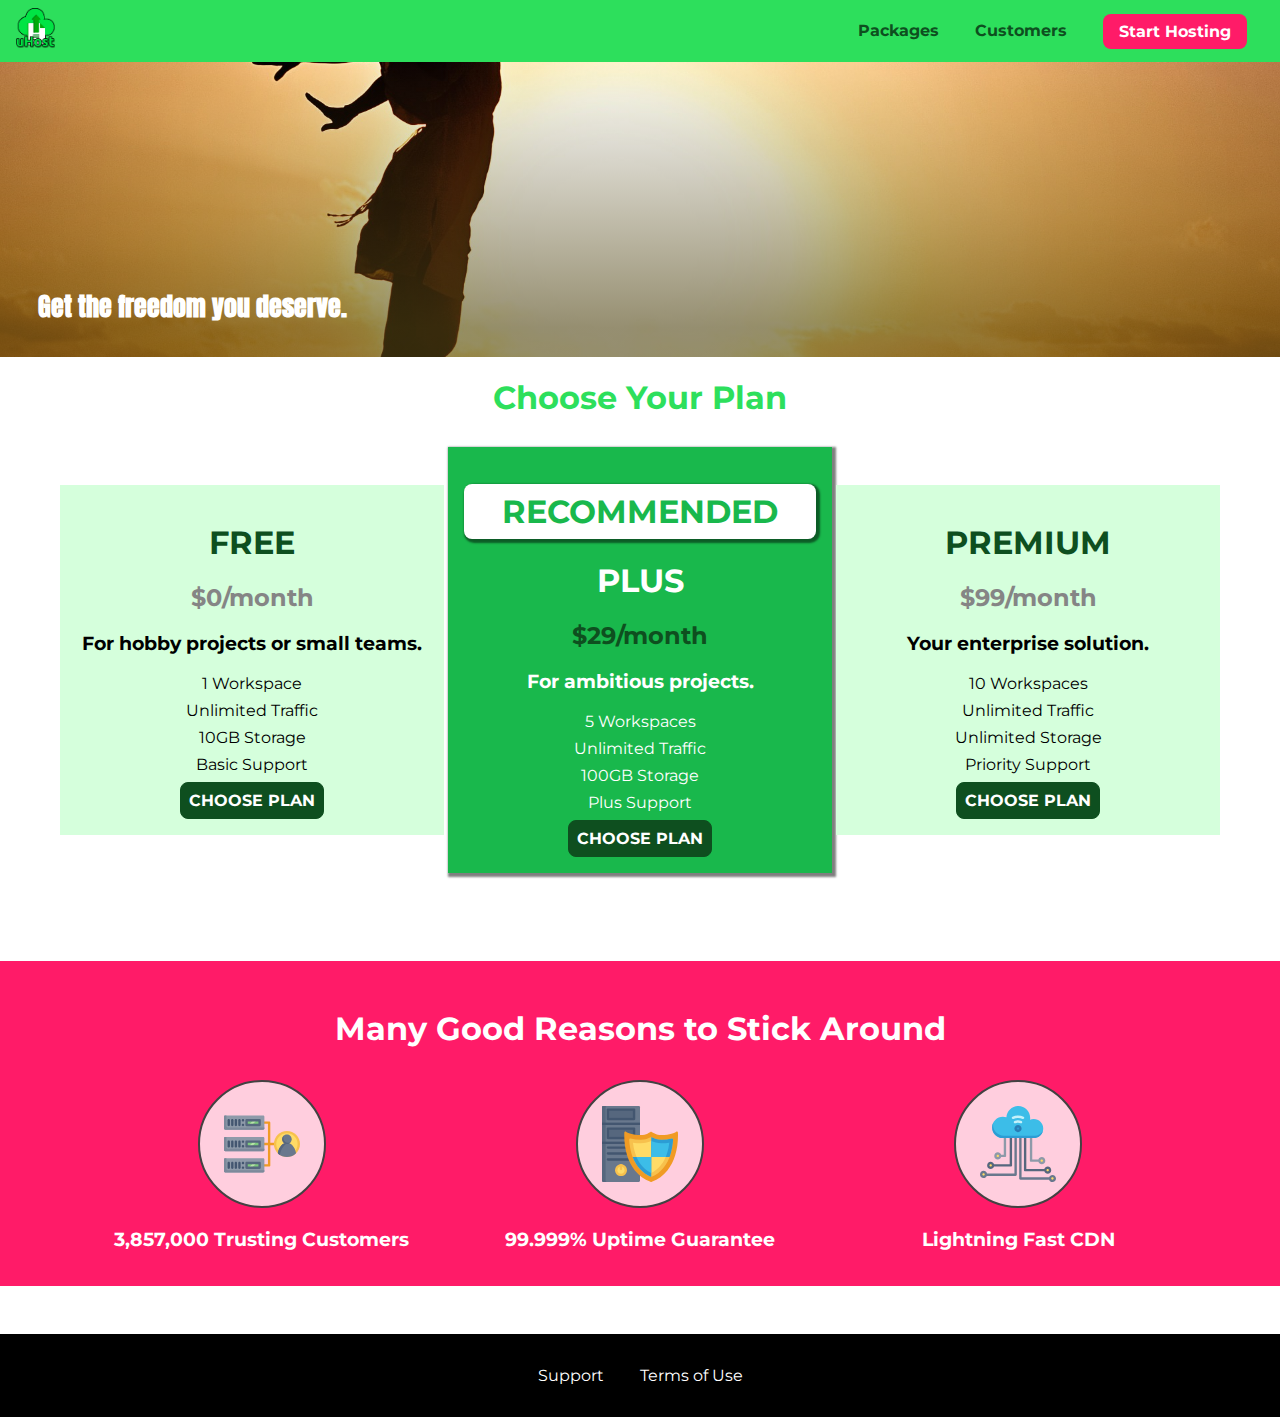
==== commit 8c578174: "add media query" ====
--- a/diving-deeper-02/index.html
+++ b/diving-deeper-02/index.html
@@ -4,6 +4,7 @@
 <head>
     <meta charset="UTF-8" />
     <meta http-equiv="X-UA-Compatible" content="ie=edge" />
+    <meta name="viewport" content="width=device-width, initial-scale=1.0">
     <title>uHost</title>
     <link rel="shortcut icon" href="favicon.png" />
     <link href="https://fonts.googleapis.com/css?family=Anton" rel="stylesheet" />
@@ -114,8 +115,8 @@
 
         <section id="key-features">
             <h1 class="section-title">Many Good Reasons to Stick Around</h1>
-            <ul class="key-feature__items">
-                <li class="key-feature__item">
+            <ul class="key-feature__list">
+                <li class="key-feature">
                     <div class="key-feature__image">
                         <svg viewBox="0 0 512 512">
                             <path style="fill:#F09B24;" d="M344,248h-32V112c0-4.418-3.582-8-8-8h-40c-4.418,0-8,3.582-8,8s3.582,8,8,8h32v128h-32  c-4.418,0-8,3.582-8,8s3.582,8,8,8h32v128h-32c-4.418,0-8,3.582-8,8s3.582,8,8,8h40c4.418,0,8-3.582,8-8V264h32c4.418,0,8-3.582,8-8  S348.418,248,344,248z" />
@@ -178,7 +179,7 @@
                     </div>
                     <p class="key-feature__description">3,857,000 Trusting Customers</p>
                 </li>
-                <li class="key-feature__item">
+                <li class="key-feature">
                     <div class="key-feature__image">
                         <svg viewBox="0 0 512 512">
                             <path style="fill:#69788D;" d="M248,0H8C3.582,0,0,3.582,0,8v496c0,4.418,3.582,8,8,8h240c4.418,0,8-3.582,8-8V8  C256,3.582,252.418,0,248,0z" />
@@ -214,7 +215,7 @@
                     </div>
                     <p class="key-feature__description">99.999% Uptime Guarantee</p>
                 </li>
-                <li class="key-feature__item">
+                <li class="key-feature">
                     <div class="key-feature__image">
                         <svg viewBox="0 0 512 512">
                             <path style="fill:#8E9AA9;" d="M168,200c-4.418,0-8,3.582-8,8v120h-17.376c-3.302-9.311-12.194-16-22.624-16  c-13.234,0-24,10.767-24,24s10.766,24,24,24c10.429,0,19.321-6.689,22.624-16H168c4.418,0,8-3.582,8-8V208  C176,203.582,172.418,200,168,200z" />
--- a/diving-deeper-02/shared.css
+++ b/diving-deeper-02/shared.css
@@ -60,33 +60,24 @@
   text-decoration: none;
   font-weight: bold;
   font-size: 1.5rem;
-  height: 1.5rem;
   /* width: 20px; */
   display: inline-block;
   vertical-align: middle;
 }
 
-.main-header__brand img {
-  height: 100%;
+.main-header__brand img { 
   /* width: 100%; */
+  height: 2.5rem;
 }
 
 .main-nav {
-  display: inline-block;
-  text-align: right;
-  width: calc(100% - 122px);
-  vertical-align: middle;
+  display: none;
 }
 
 .main-nav__items {
   margin: 0;
   padding: 0;
   list-style: none;
-}
-
-.main-nav__item {
-  display: inline-block;
-  margin: 0 1rem;
 }
 
 .main-nav__item a,
@@ -120,31 +111,58 @@
   border: none;
 }
 
+@media(min-width:40rem)
+{
+  .toggle-button {
+    display: none;
+  }
+
+  .main-nav {
+    display: inline-block;
+    text-align: right;
+    width: calc(100% - 44px);
+    vertical-align: middle;
+  }
+
+  .main-nav__item {
+    display: inline-block;
+    margin: 0 1rem;
+  }
+}
+
 .main-footer {
   background: black;
   padding: 2rem;
   margin-top: 3rem;
 }
 
-.main-footer__links {
+.main-footer__items {
   list-style: none;
   margin: 0;
   padding: 0;
   text-align: center;
 }
 
-.main-footer__link {
-  display: inline-block;
-  margin: 0 1rem;
-}
-
-.main-footer__link a {
+.main-footer__item {
+  display: block;
+  margin: 1rem 0;
+}
+
+@media(min-width:40rem)
+{
+  .main-footer__item {
+    display: inline-block;
+    margin: 0 1rem;
+  }
+}
+
+.main-footer__item a {
   color: white;
   text-decoration: none;
 }
 
-.main-footer__link a:hover,
-.main-footer__link a:active {
+.main-footer__item a:hover,
+.main-footer__item a:active {
   color: #ccc;
 }
 
@@ -197,51 +215,6 @@
   outline: none;
 }
 
-.modal {
-  position: fixed;
-  display: none;
-  z-index: 200;
-  top: 20%;
-  left: 30%;
-  width: 40%;
-  background: white;
-  padding: 1rem;
-  border: 1px solid #ccc;
-  box-shadow: 1px 1px 1px rgba(0, 0, 0, 0.5);
-}
-
-.modal__title {
-  text-align: center;
-  margin: 0 0 1rem 0;
-}
-
-.modal__actions {
-  text-align: center;
-}
-
-.modal__action {
-  border: 1px solid #0e4f1f;
-  background: #0e4f1f;
-  text-decoration: none;
-  color: white;
-  font: inherit;
-  padding: 0.5rem 1rem;
-  cursor: pointer;
-}
-
-.modal__action:hover,
-.modal__action:active {
-  background: #2ddf5c;
-  border-color: #2ddf5c;
-}
-
-.modal__action--negative {
-  background: red;
-  border-color: red;
-}
-
-.modal__action--negative:hover,
-.modal__action--negative:active {
-  background: #ff5454;
-  border-color: #ff5454;
-}
+.open {
+    display: block !important;
+}
--- a/diving-deeper-02/main.css
+++ b/diving-deeper-02/main.css
@@ -1,6 +1,6 @@
 #product-overview {
   background: linear-gradient(to top, rgba(80, 68, 18, 0.6) 10%, transparent),
-    url("images/freedom.jpg") left 10% bottom 80%/cover no-repeat border-box,
+    url("images/freedom.jpg") center/cover no-repeat border-box,
     #ff1b68;
   /* background-image: url("freedom.jpg");
     background-size: cover;
@@ -11,15 +11,10 @@
   /* background-image: linear-gradient(180deg, red 70%, blue 60%, rgba(0,0,0,0.5)); */
   /* background-image: radial-gradient(ellipse farthest-corner at 20% 50%, red, blue 70%, green); */
   width: 100vw;
-  height: 40vh;
-  margin-top: 2.75rem;
+  height: 33vh;
+  margin-top: 3.75rem;
   /* border: 5px dashed red; */
   position: relative;
-}
-
-.section-title {
-  color: #2ddf5c;
-  text-align: center;
 }
 
 #product-overview h1 {
@@ -28,11 +23,22 @@
   position: absolute;
   bottom: 5%;
   left: 3%;
-}
-
-.plan__list {
-  width: 80%;
-  margin: auto;
+  font-size: 1.6rem;
+}
+
+@media (min-width: 40rem) and (min-height:60rem) {
+  #product-overview {
+    height: 40vh;
+    background-position: 50% 25%;
+  }
+
+  #product-overview h1 {
+    font-size: 3rem;
+  }
+}
+
+.section-title {
+  color: #2ddf5c;
   text-align: center;
 }
 
@@ -40,16 +46,13 @@
   background: #d5ffdc;
   text-align: center;
   padding: 1rem;
-  margin: 0.5rem;
-  display: inline-block;
-  width: 30%;
-  vertical-align: middle;
+  margin: 0.5rem 0;
+  width: 100%;
 }
 
 .plan--highlighted {
   background: #19b84c;
   color: white;
-  box-shadow: 2px 2px 2px 2px rgba(0, 0, 0, 0.5);
 }
 
 .plan__annotation {
@@ -86,6 +89,25 @@
   margin: 0.5rem 0;
 }
 
+@media (min-width: 40rem) {
+  .plan__list {
+    width: 100%;
+    text-align: center;
+  }
+
+  .plan {
+    display: inline-block;
+    width: 30%;
+    vertical-align: middle;
+    min-width: 13rem;
+    max-width: 25rem;
+  }
+
+  .plan--highlighted {
+    box-shadow: 2px 2px 2px 2px rgba(0, 0, 0, 0.5);
+  }
+}
+
 #key-features {
   background: #ff1b68;
   margin-top: 5rem;
@@ -102,12 +124,6 @@
   margin: 0;
   padding: 0;
   text-align: center;
-}
-
-.key-feature {
-  display: inline-block;
-  width: 30%;
-  vertical-align: top;
 }
 
 .key-feature__image {
@@ -127,6 +143,64 @@
   font-size: 1.2rem;
 }
 
+@media (min-width: 40rem) {
+  .key-feature {
+    display: inline-block;
+    width: 30%;
+    max-width: 25rem;
+    vertical-align: top;
+  }
+}
+
 /* h1 {
     font-family: sans-serif;
 } */
+
+.modal {
+  position: fixed;
+  display: none;
+  z-index: 200;
+  top: 20%;
+  left: 30%;
+  width: 40%;
+  background: white;
+  padding: 1rem;
+  border: 1px solid #ccc;
+  box-shadow: 1px 1px 1px rgba(0, 0, 0, 0.5);
+}
+
+.modal__title {
+  text-align: center;
+  margin: 0 0 1rem 0;
+}
+
+.modal__actions {
+  text-align: center;
+}
+
+.modal__action {
+  border: 1px solid #0e4f1f;
+  background: #0e4f1f;
+  text-decoration: none;
+  color: white;
+  font: inherit;
+  padding: 0.5rem 1rem;
+  cursor: pointer;
+}
+
+.modal__action:hover,
+.modal__action:active {
+  background: #2ddf5c;
+  border-color: #2ddf5c;
+}
+
+.modal__action--negative {
+  background: red;
+  border-color: red;
+}
+
+.modal__action--negative:hover,
+.modal__action--negative:active {
+  background: #ff5454;
+  border-color: #ff5454;
+}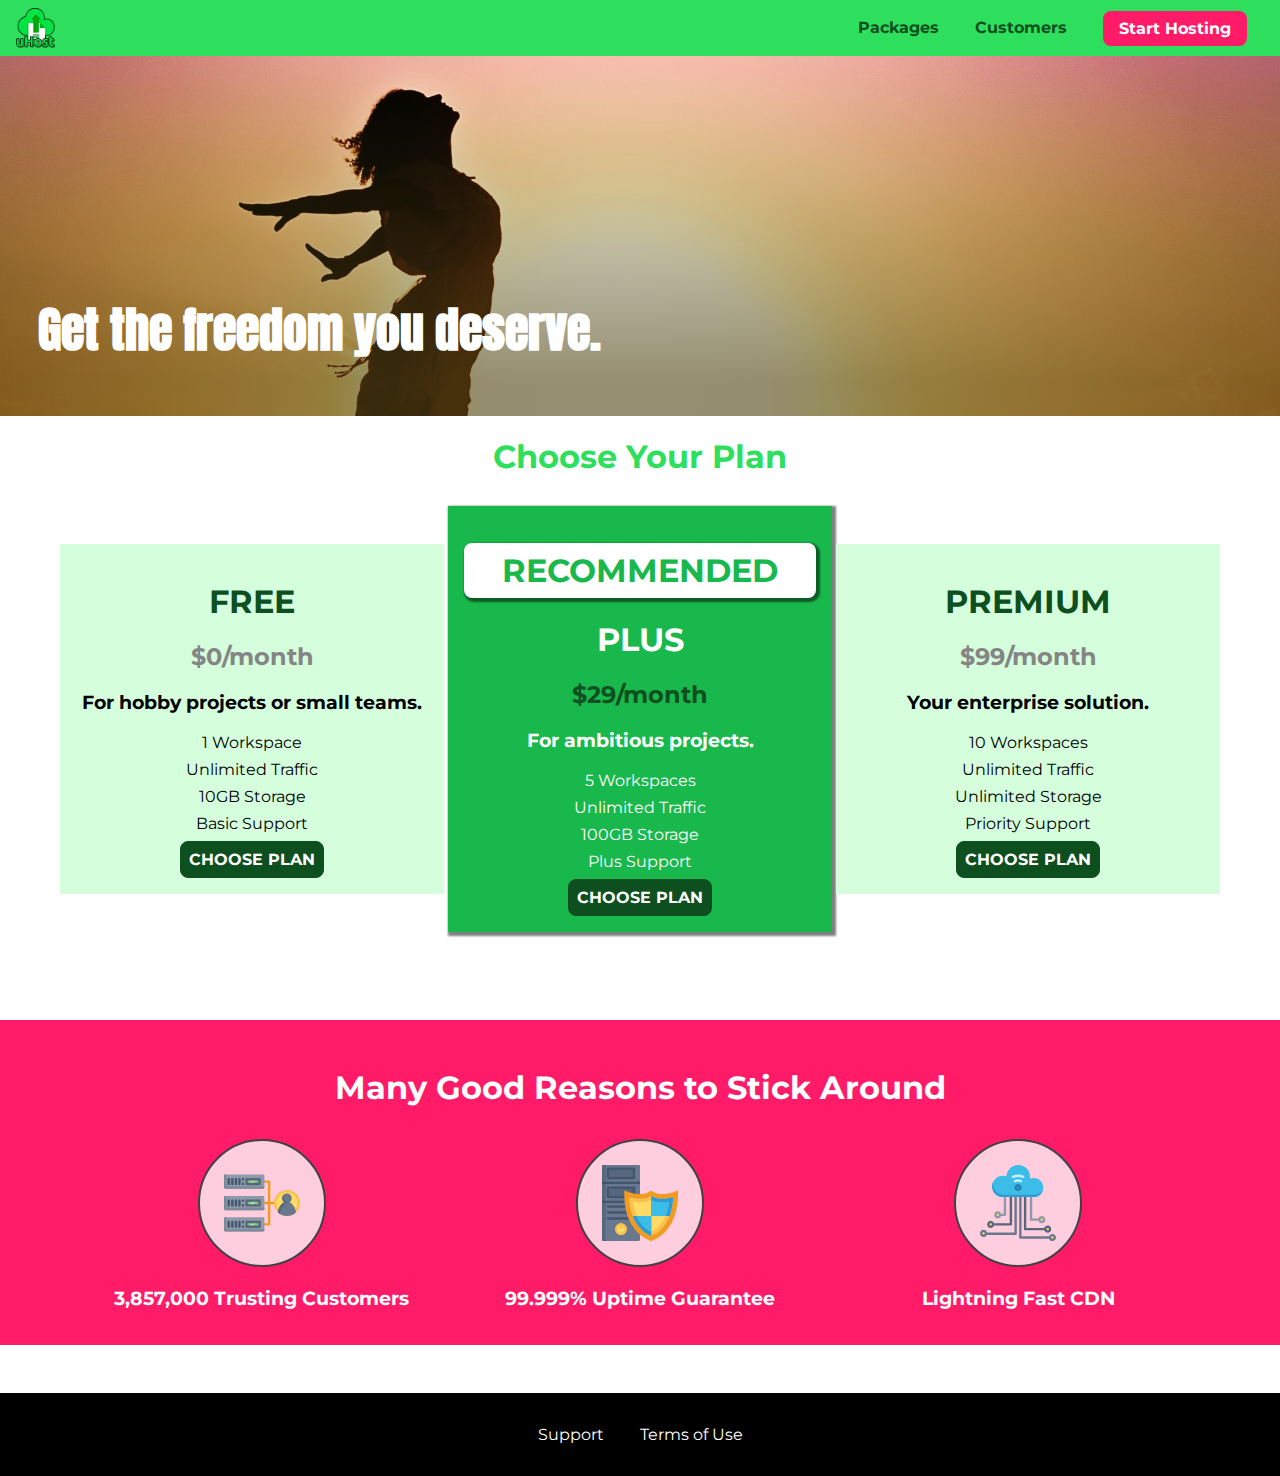
==== commit 6a8b5716: "fonts" ====
--- a/diving-deeper-02/index.html
+++ b/diving-deeper-02/index.html
@@ -7,8 +7,6 @@
     <meta name="viewport" content="width=device-width, initial-scale=1.0">
     <title>uHost</title>
     <link rel="shortcut icon" href="favicon.png" />
-    <link href="https://fonts.googleapis.com/css?family=Anton" rel="stylesheet" />
-    <link href="https://fonts.googleapis.com/css?family=Montserrat:400,700" rel="stylesheet" />
     <link rel="stylesheet" href="shared.css" />
     <link rel="stylesheet" href="main.css" />
 </head>
--- a/diving-deeper-02/shared.css
+++ b/diving-deeper-02/shared.css
@@ -1,3 +1,7 @@
+@import url("https://fonts.googleapis.com/css?family=Roboto:100,400,900");
+@import url("https://fonts.googleapis.com/css?family=Anton");
+@import url("https://fonts.googleapis.com/css?family=Montserrat:400,700");
+
 * {
   box-sizing: border-box;
 }
@@ -5,6 +9,11 @@
 body {
   font-family: "Montserrat", sans-serif;
   margin: 0;
+}
+
+main {
+  min-height: calc(100vh - 3.5rem - 8rem);
+  margin-top: 3.5rem;
 }
 
 .backdrop {
@@ -59,15 +68,15 @@
   color: #0e4f1f;
   text-decoration: none;
   font-weight: bold;
-  font-size: 1.5rem;
+  height: 2.5rem;
   /* width: 20px; */
   display: inline-block;
   vertical-align: middle;
 }
 
-.main-header__brand img { 
+.main-header__brand img {
   /* width: 100%; */
-  height: 2.5rem;
+  height: 100%;
 }
 
 .main-nav {
@@ -111,8 +120,7 @@
   border: none;
 }
 
-@media(min-width:40rem)
-{
+@media (min-width: 40rem) {
   .toggle-button {
     display: none;
   }
@@ -148,8 +156,7 @@
   margin: 1rem 0;
 }
 
-@media(min-width:40rem)
-{
+@media (min-width: 40rem) {
   .main-footer__item {
     display: inline-block;
     margin: 0 1rem;
@@ -215,6 +222,13 @@
   outline: none;
 }
 
+.button[disabled] {
+  cursor: not-allowed;
+  border: #a1a1a1;
+  background: #ccc;
+  color: #a1a1a1;
+}
+
 .open {
-    display: block !important;
-}
+  display: block !important;
+}
--- a/diving-deeper-02/main.css
+++ b/diving-deeper-02/main.css
@@ -1,7 +1,6 @@
 #product-overview {
   background: linear-gradient(to top, rgba(80, 68, 18, 0.6) 10%, transparent),
-    url("images/freedom.jpg") center/cover no-repeat border-box,
-    #ff1b68;
+    url("images/freedom.jpg") center/cover no-repeat border-box, #ff1b68;
   /* background-image: url("freedom.jpg");
     background-size: cover;
     background-position: left 10% bottom 20%; */
@@ -12,7 +11,6 @@
   /* background-image: radial-gradient(ellipse farthest-corner at 20% 50%, red, blue 70%, green); */
   width: 100vw;
   height: 33vh;
-  margin-top: 3.75rem;
   /* border: 5px dashed red; */
   position: relative;
 }
@@ -26,7 +24,7 @@
   font-size: 1.6rem;
 }
 
-@media (min-width: 40rem) and (min-height:60rem) {
+@media (min-width: 40rem) and (min-height: 40rem) {
   #product-overview {
     height: 40vh;
     background-position: 50% 25%;
@@ -203,4 +201,4 @@
 .modal__action--negative:active {
   background: #ff5454;
   border-color: #ff5454;
-}+}
